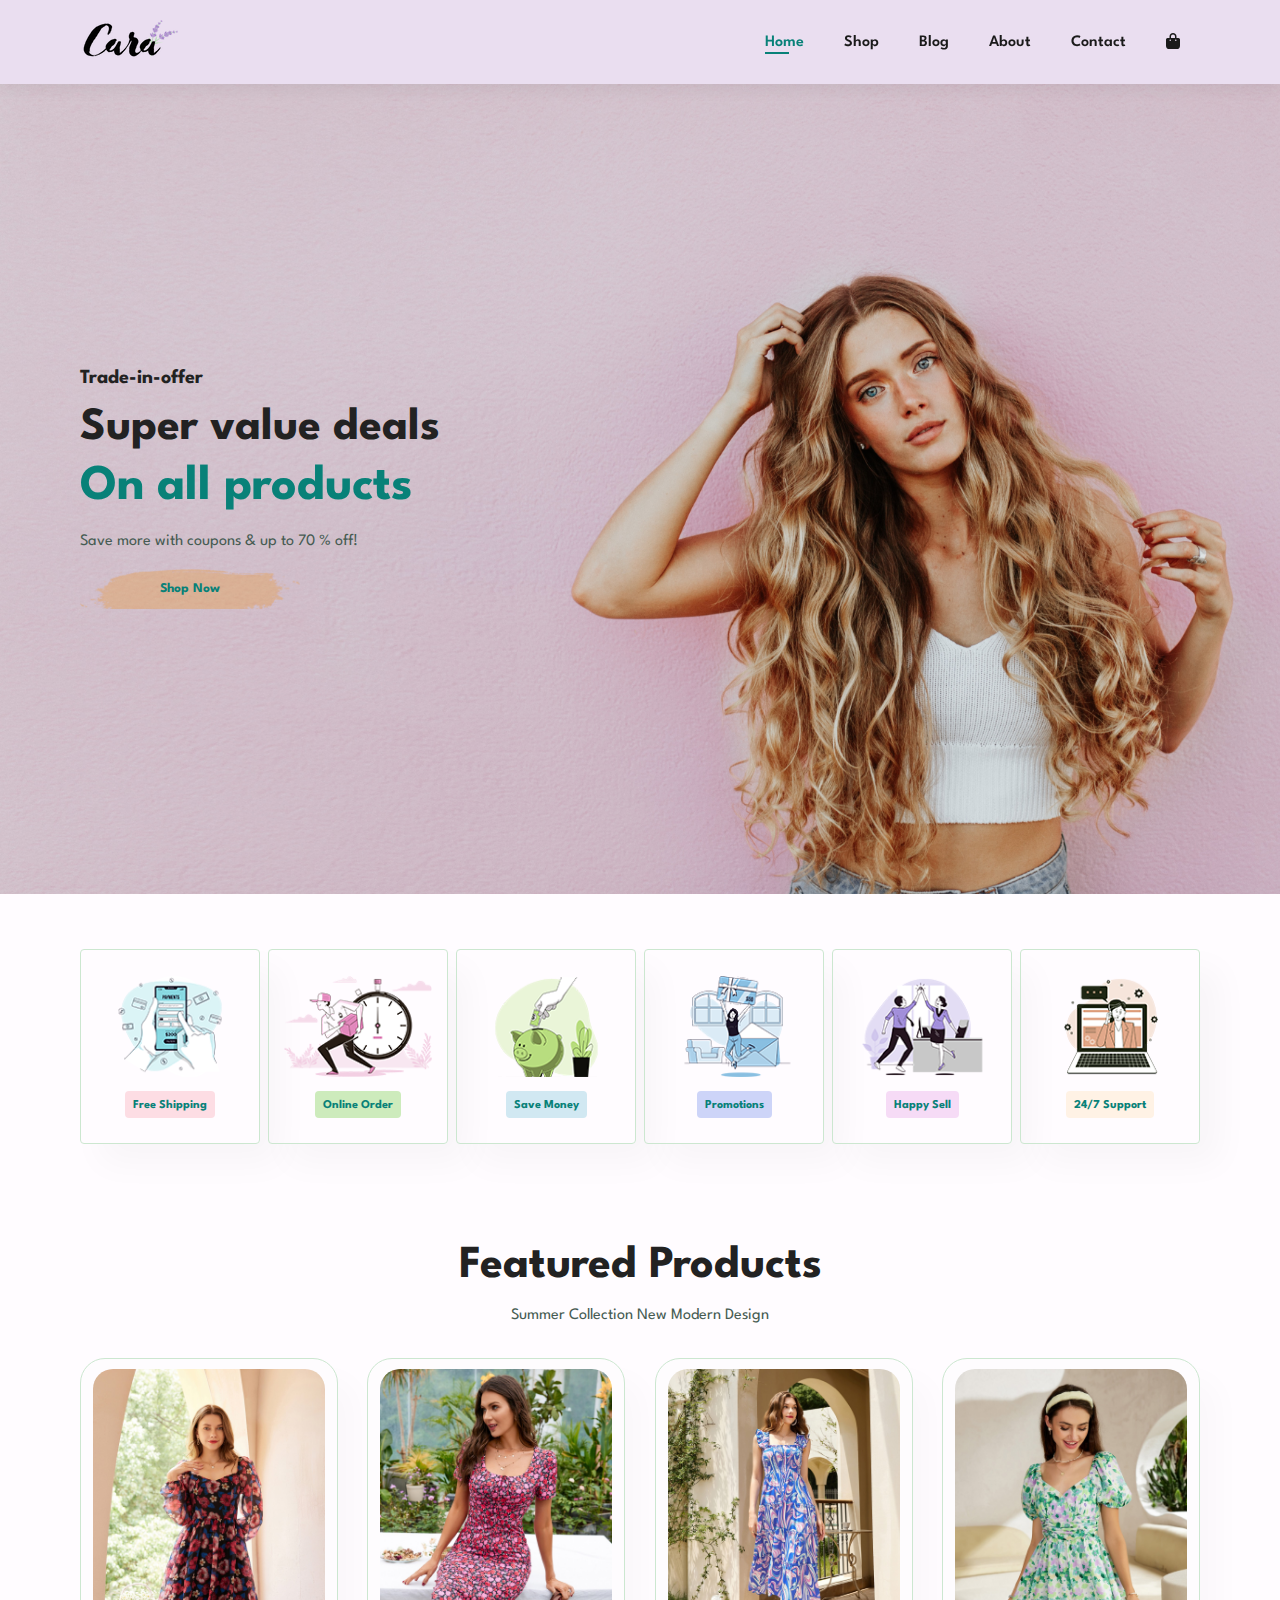
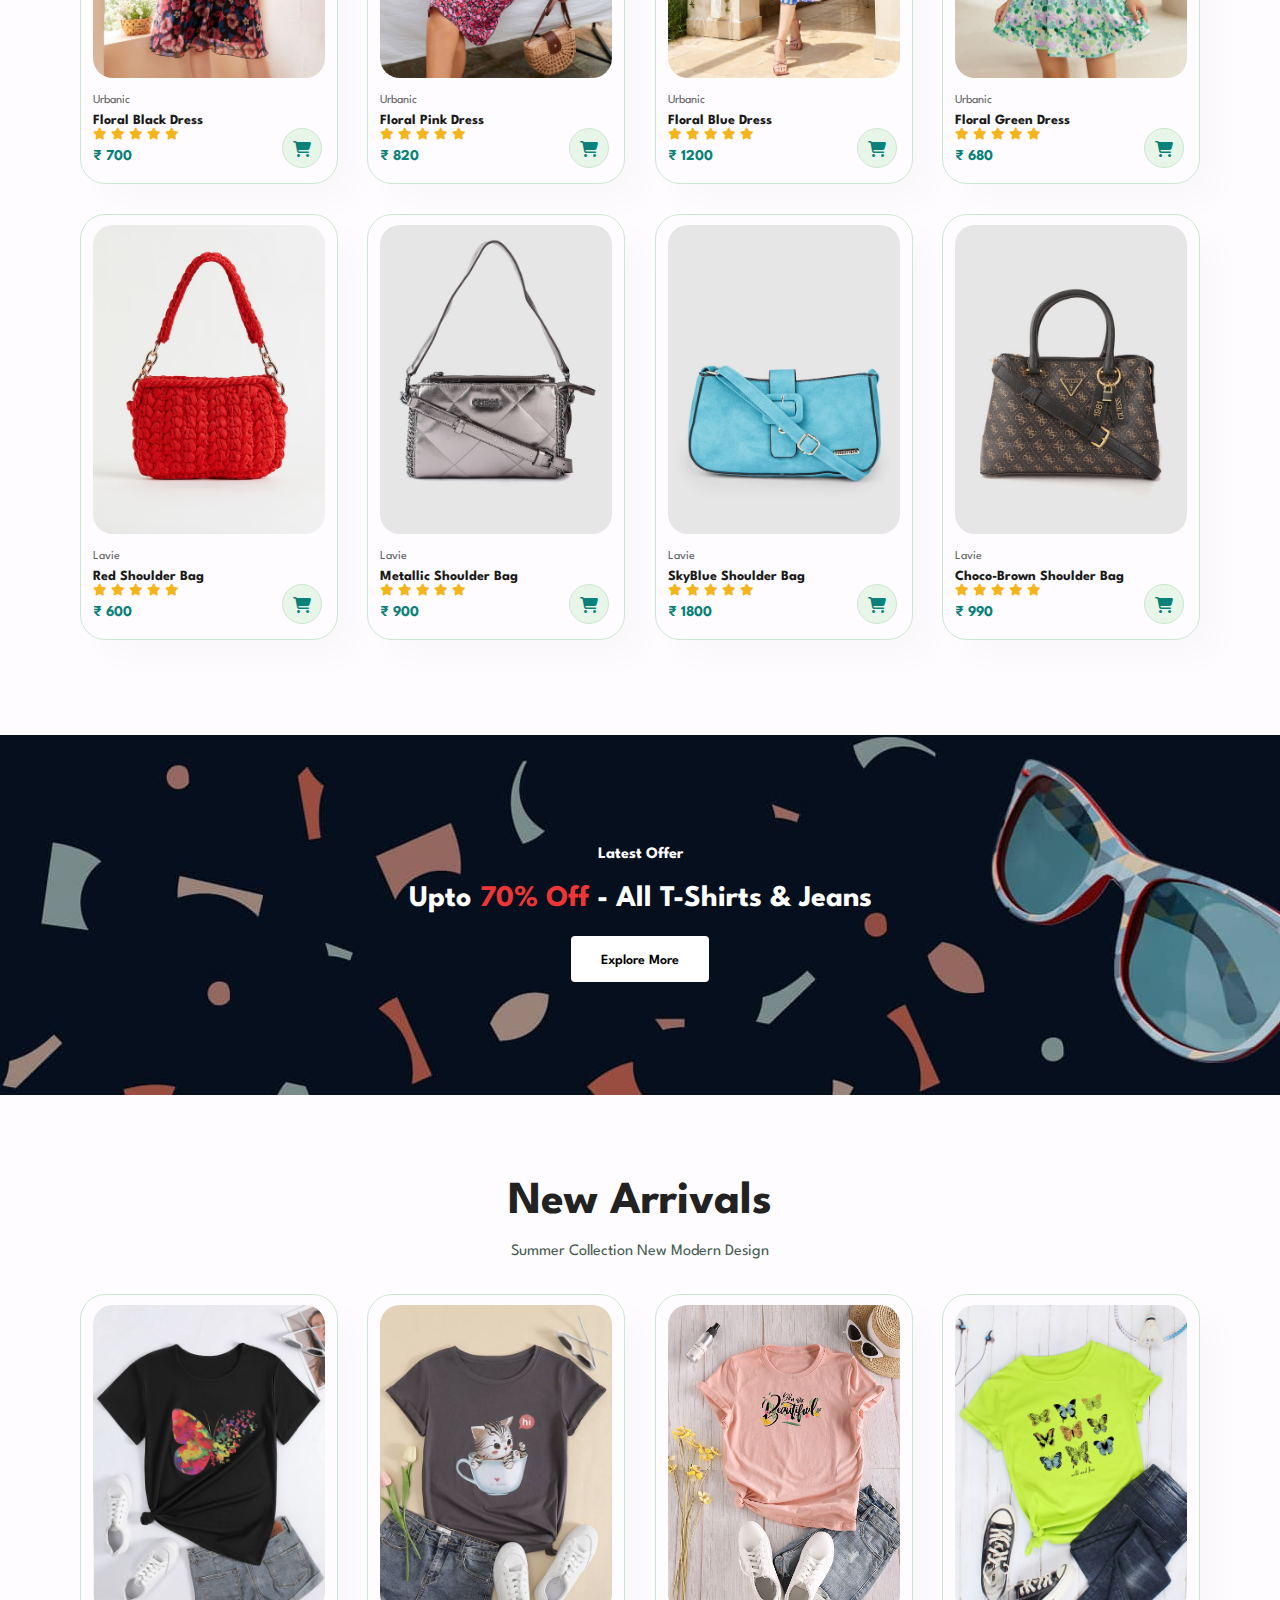
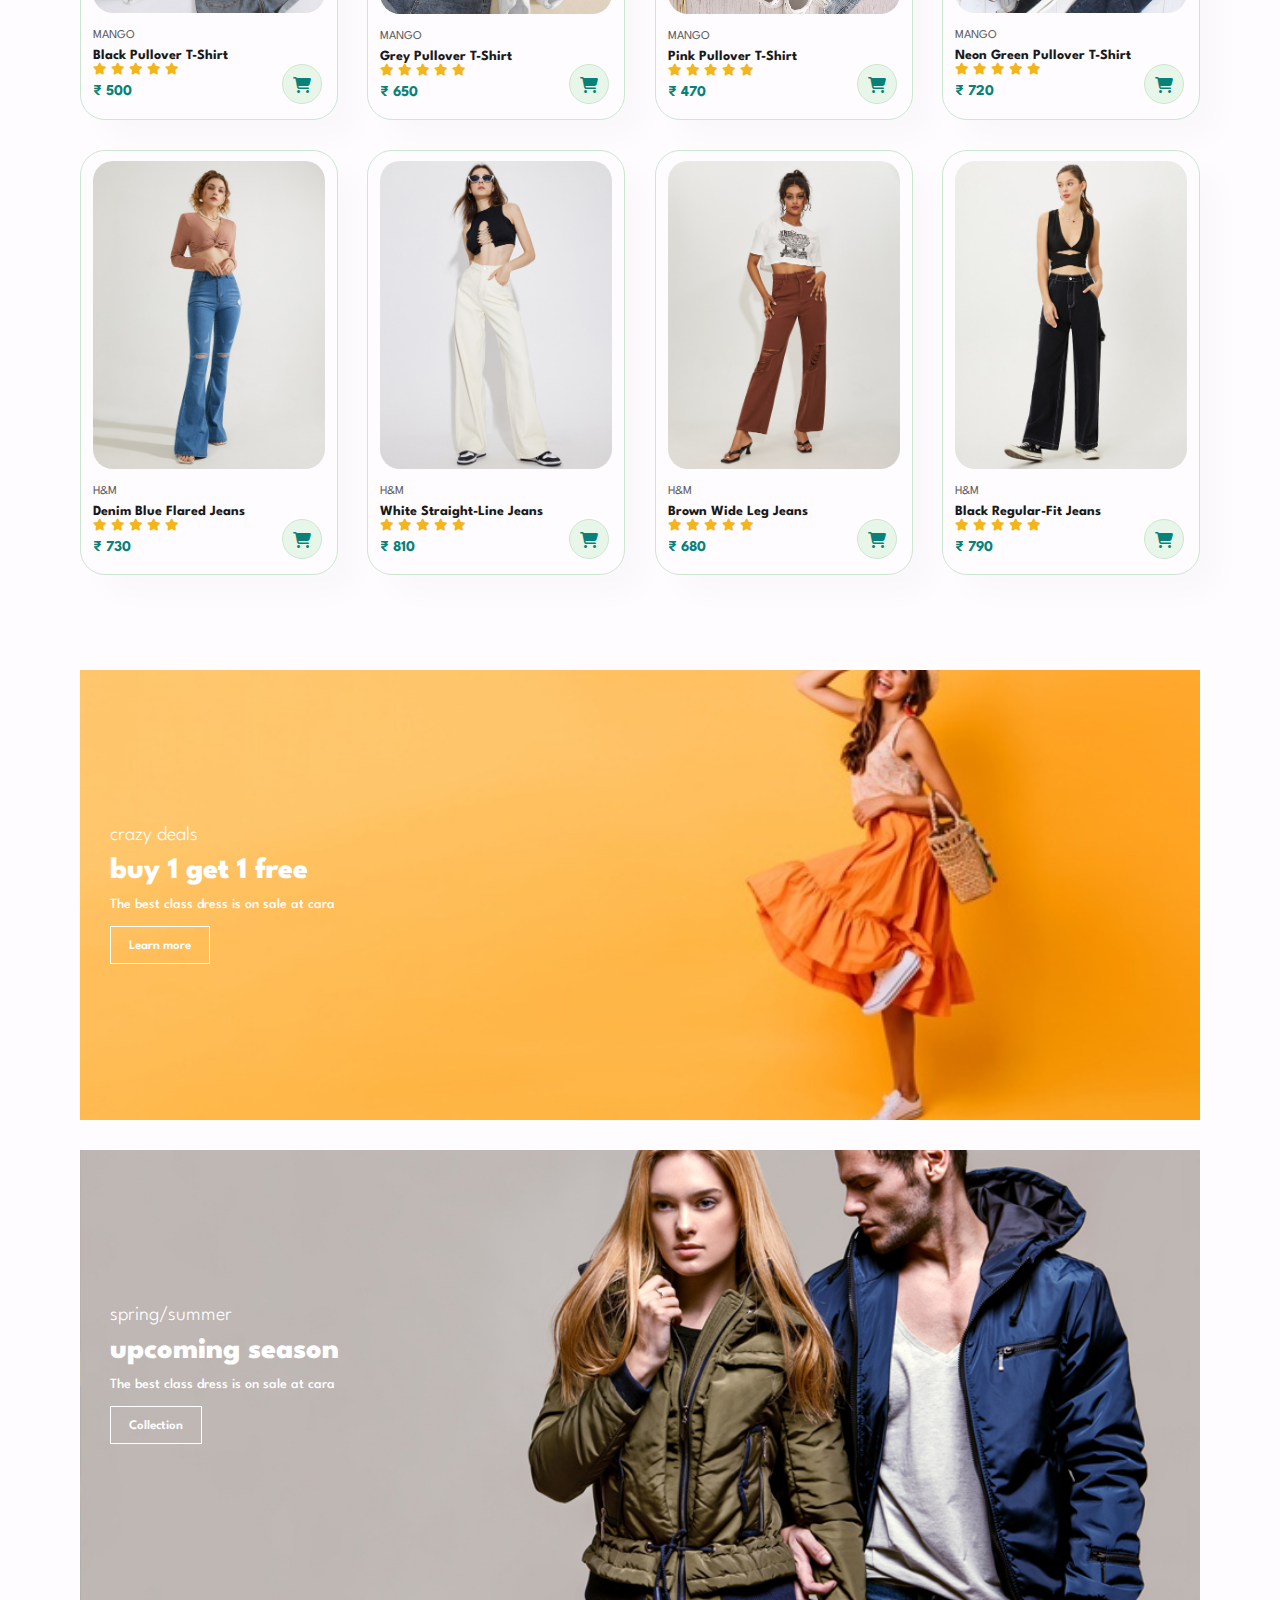
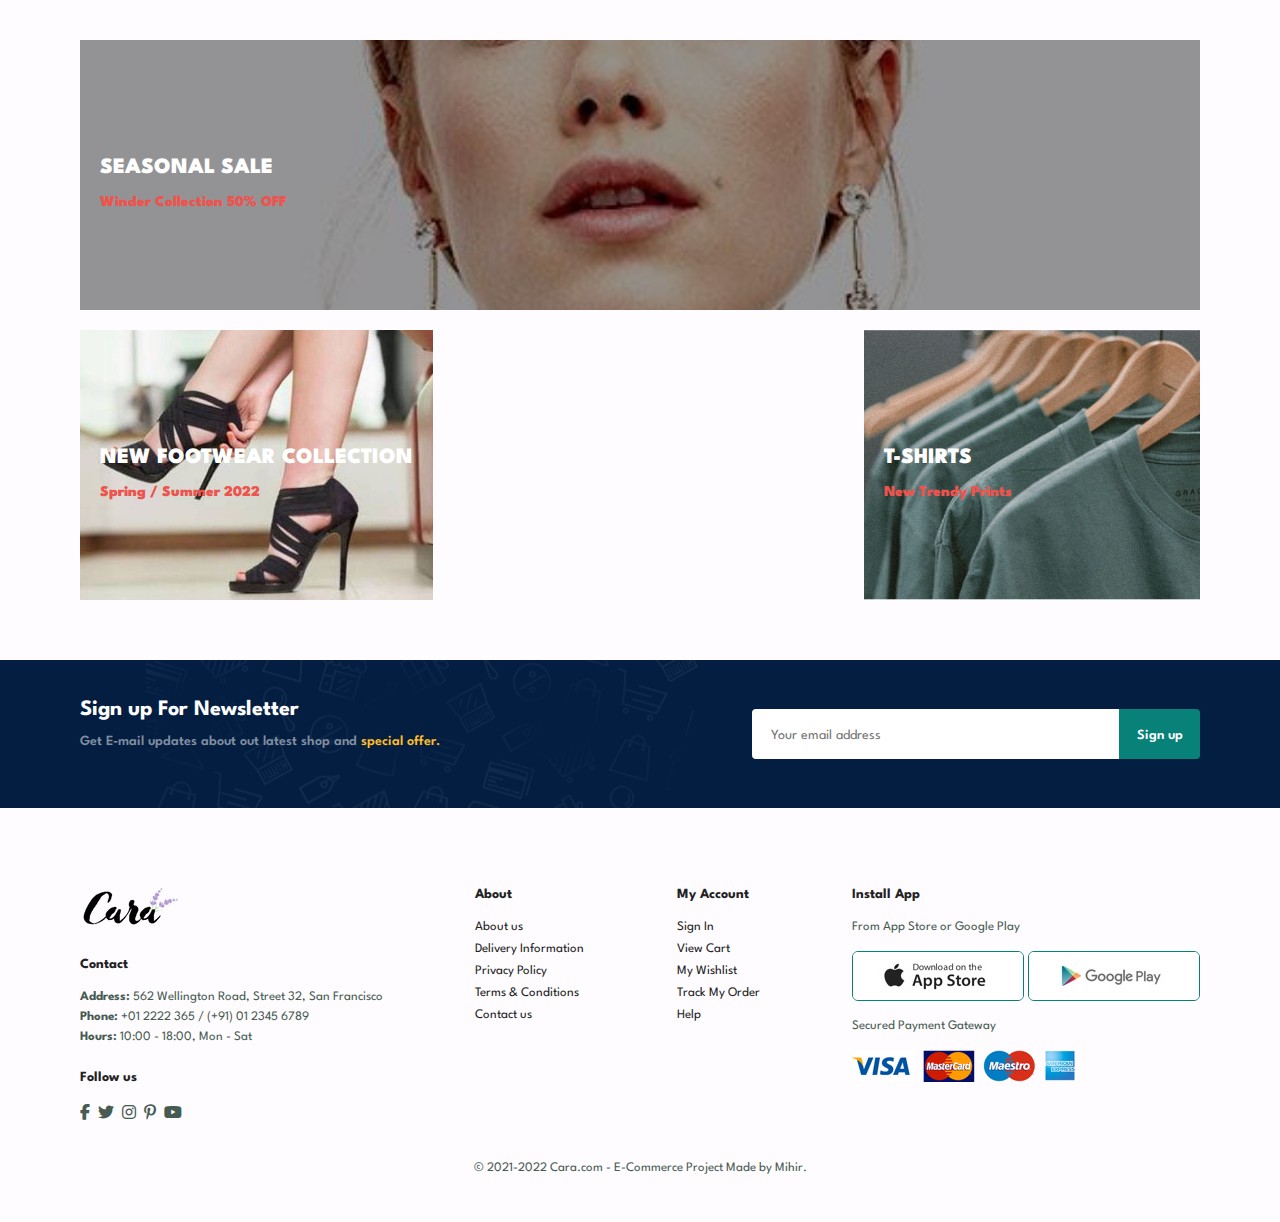
==== index.html @ 02706396 "initial commit" ====
<!DOCTYPE html>
<html lang="en">
  <head>
    <meta charset="UTF-8" />
    <meta http-equiv="X-UA-Compatible" content="IE=edge" />
    <meta name="viewport" content="width=device-width, initial-scale=1.0" />
    <link rel="stylesheet" href="style.css" />
    <link
      rel="stylesheet"
      href="https://cdnjs.cloudflare.com/ajax/libs/font-awesome/6.1.1/css/all.min.css"
    />
    <script src="script.js" defer></script>
    <title>Shopping Website</title>
  </head>
  <body>
    <!-- NAVBAR -->
    <section id="header">
      <a href="#"><img src="img/logo.png" alt="" /></a>

      <div>
        <ul id="navbar">
          <li><a class="active" href="index.html">Home</a></li>
          <li><a href="shop.html">Shop</a></li>
          <li><a href="blog.html">Blog</a></li>
          <li><a href="about.html">About</a></li>
          <li><a href="contact.html">Contact</a></li>
          <li id="lg-bag">
            <a href="cart.html"><i class="fa-solid fa-shopping-bag"></i></a>
          </li>
          <a href="#" id="close"><i class="fa fa-times"></i></a>
        </ul>
      </div>
      <div id="mobile">
        <a href="cart.html"><i class="fa-solid fa-shopping-bag"></i></a>
        <i id="bar" class="fas fa-outdent"></i>
      </div>
    </section>

    <!-- Hero -->
    <section id="hero">
      <h4>Trade-in-offer</h4>
      <h2>Super value deals</h2>
      <h1>On all products</h1>
      <p>Save more with coupons & up to 70 % off!</p>
      <button>Shop Now</button>
    </section>

    <!-- Feature -->
    <section id="feature" class="section-p1">
      <div class="fe-box">
        <img src="img/features/f1.png" alt="" />
        <h6>Free Shipping</h6>
      </div>
      <div class="fe-box">
        <img src="img/features/f2.png" alt="" />
        <h6>Online Order</h6>
      </div>
      <div class="fe-box">
        <img src="img/features/f3.png" alt="" />
        <h6>Save Money</h6>
      </div>
      <div class="fe-box">
        <img src="img/features/f4.png" alt="" />
        <h6>Promotions</h6>
      </div>
      <div class="fe-box">
        <img src="img/features/f5.png" alt="" />
        <h6>Happy Sell</h6>
      </div>
      <div class="fe-box">
        <img src="img/features/f6.png" alt="" />
        <h6>24/7 Support</h6>
      </div>
    </section>

    <!-- Featured products -->

    <section id="product1" class="section-p1">
      <h2>Featured Products</h2>
      <p>Summer Collection New Modern Design</p>
      <div class="pro-container">
        <div class="pro">
          <img src="img/urbanic_img/tshirt/floral/floral_dress_1.jpg" alt="" />
          <div class="des">
            <span>Urbanic</span>
            <h5>Floral Black Dress</h5>
            <div class="star">
              <i class="fas fa-star"></i>
              <i class="fas fa-star"></i>
              <i class="fas fa-star"></i>
              <i class="fas fa-star"></i>
              <i class="fas fa-star"></i>
            </div>
            <h4>₹ 700</h4>
          </div>
          <a href="#"><i class="fa fa-shopping-cart cart"></i></a>
        </div>
        <div class="pro">
          <img src="img/urbanic_img/tshirt/floral/floral_dress_2.jpg" alt="" />
          <div class="des">
            <span>Urbanic</span>
            <h5>Floral Pink Dress</h5>
            <div class="star">
              <i class="fas fa-star"></i>
              <i class="fas fa-star"></i>
              <i class="fas fa-star"></i>
              <i class="fas fa-star"></i>
              <i class="fas fa-star"></i>
            </div>
            <h4>₹ 820</h4>
          </div>
          <a href="#"><i class="fa fa-shopping-cart cart"></i></a>
        </div>
        <div class="pro">
          <img src="img/urbanic_img/tshirt/floral/floral_dress_3.jpg" alt="" />
          <div class="des">
            <span>Urbanic</span>
            <h5>Floral Blue Dress</h5>
            <div class="star">
              <i class="fas fa-star"></i>
              <i class="fas fa-star"></i>
              <i class="fas fa-star"></i>
              <i class="fas fa-star"></i>
              <i class="fas fa-star"></i>
            </div>
            <h4>₹ 1200</h4>
          </div>
          <a href="#"><i class="fa fa-shopping-cart cart"></i></a>
        </div>
        <div class="pro">
          <img src="img/urbanic_img/tshirt/floral/floral_dress_4.jpg" alt="" />
          <div class="des">
            <span>Urbanic</span>
            <h5>Floral Green Dress</h5>
            <div class="star">
              <i class="fas fa-star"></i>
              <i class="fas fa-star"></i>
              <i class="fas fa-star"></i>
              <i class="fas fa-star"></i>
              <i class="fas fa-star"></i>
            </div>
            <h4>₹ 680</h4>
          </div>
          <a href="#"><i class="fa fa-shopping-cart cart"></i></a>
        </div>
        <div class="pro">
          <img src="img/urbanic_img/handbags/bag_6.jpg" alt="" />
          <div class="des">
            <span>Lavie</span>
            <h5>Red Shoulder Bag</h5>
            <div class="star">
              <i class="fas fa-star"></i>
              <i class="fas fa-star"></i>
              <i class="fas fa-star"></i>
              <i class="fas fa-star"></i>
              <i class="fas fa-star"></i>
            </div>
            <h4>₹ 600</h4>
          </div>
          <a href="#"><i class="fa fa-shopping-cart cart"></i></a>
        </div>
        <div class="pro">
          <img src="img/urbanic_img/handbags/bag_5.jpg" alt="" />
          <div class="des">
            <span>Lavie</span>
            <h5>Metallic Shoulder Bag</h5>
            <div class="star">
              <i class="fas fa-star"></i>
              <i class="fas fa-star"></i>
              <i class="fas fa-star"></i>
              <i class="fas fa-star"></i>
              <i class="fas fa-star"></i>
            </div>
            <h4>₹ 900</h4>
          </div>
          <a href="#"><i class="fa fa-shopping-cart cart"></i></a>
        </div>
        <div class="pro">
          <img src="img/urbanic_img/handbags/bag_4.jpg" alt="" />
          <div class="des">
            <span>Lavie</span>
            <h5>SkyBlue Shoulder Bag</h5>
            <div class="star">
              <i class="fas fa-star"></i>
              <i class="fas fa-star"></i>
              <i class="fas fa-star"></i>
              <i class="fas fa-star"></i>
              <i class="fas fa-star"></i>
            </div>
            <h4>₹ 1800</h4>
          </div>
          <a href="#"><i class="fa fa-shopping-cart cart"></i></a>
        </div>
        <div class="pro">
          <img src="img/urbanic_img/handbags/bag_3.jpg" alt="" />
          <div class="des">
            <span>Lavie</span>
            <h5>Choco-Brown Shoulder Bag</h5>
            <div class="star">
              <i class="fas fa-star"></i>
              <i class="fas fa-star"></i>
              <i class="fas fa-star"></i>
              <i class="fas fa-star"></i>
              <i class="fas fa-star"></i>
            </div>
            <h4>₹ 990</h4>
          </div>
          <a href="#"><i class="fa fa-shopping-cart cart"></i></a>
        </div>
      </div>
    </section>

    <!-- Repair Banner -->

    <section id="banner" class="section-m1">
      <h4>Latest Offer</h4>
      <h2>Upto <span>70% Off</span> - All T-Shirts & Jeans</h2>
      <button class="normal">Explore More</button>
    </section>

    <!-- New Arrivals -->
    <section id="product1" class="section-p1">
      <h2>New Arrivals</h2>
      <p>Summer Collection New Modern Design</p>
      <div class="pro-container">
        <div class="pro">
          <img src="img/urbanic_img/tshirt/no_model_1.jpg" alt="" />
          <div class="des">
            <span>MANGO</span>
            <h5>Black Pullover T-Shirt</h5>
            <div class="star">
              <i class="fas fa-star"></i>
              <i class="fas fa-star"></i>
              <i class="fas fa-star"></i>
              <i class="fas fa-star"></i>
              <i class="fas fa-star"></i>
            </div>
            <h4>₹ 500</h4>
          </div>
          <a href="#"><i class="fa fa-shopping-cart cart"></i></a>
        </div>
        <div class="pro">
          <img src="img/urbanic_img/tshirt/no_model_2.jpg" alt="" />
          <div class="des">
            <span>MANGO</span>
            <h5>Grey Pullover T-Shirt</h5>
            <div class="star">
              <i class="fas fa-star"></i>
              <i class="fas fa-star"></i>
              <i class="fas fa-star"></i>
              <i class="fas fa-star"></i>
              <i class="fas fa-star"></i>
            </div>
            <h4>₹ 650</h4>
          </div>
          <a href="#"><i class="fa fa-shopping-cart cart"></i></a>
        </div>
        <div class="pro">
          <img src="img/urbanic_img/tshirt/no_model_3.jpg" alt="" />
          <div class="des">
            <span>MANGO</span>
            <h5>Pink Pullover T-Shirt</h5>
            <div class="star">
              <i class="fas fa-star"></i>
              <i class="fas fa-star"></i>
              <i class="fas fa-star"></i>
              <i class="fas fa-star"></i>
              <i class="fas fa-star"></i>
            </div>
            <h4>₹ 470</h4>
          </div>
          <a href="#"><i class="fa fa-shopping-cart cart"></i></a>
        </div>
        <div class="pro">
          <img src="img/urbanic_img/tshirt/no_model_4.jpg" alt="" />
          <div class="des">
            <span>MANGO</span>
            <h5>Neon Green Pullover T-Shirt</h5>
            <div class="star">
              <i class="fas fa-star"></i>
              <i class="fas fa-star"></i>
              <i class="fas fa-star"></i>
              <i class="fas fa-star"></i>
              <i class="fas fa-star"></i>
            </div>
            <h4>₹ 720</h4>
          </div>
          <a href="#"><i class="fa fa-shopping-cart cart"></i></a>
        </div>
        <div class="pro">
          <img src="img/urbanic_img/jeans/jeans_blue_2.jpg" alt="" />
          <div class="des">
            <span>H&M</span>
            <h5>Denim Blue Flared Jeans</h5>
            <div class="star">
              <i class="fas fa-star"></i>
              <i class="fas fa-star"></i>
              <i class="fas fa-star"></i>
              <i class="fas fa-star"></i>
              <i class="fas fa-star"></i>
            </div>
            <h4>₹ 730</h4>
          </div>
          <a href="#"><i class="fa fa-shopping-cart cart"></i></a>
        </div>
        <div class="pro">
          <img src="img/urbanic_img/jeans/jeans_white_3.jpg" alt="" />
          <div class="des">
            <span>H&M</span>
            <h5>White Straight-Line Jeans</h5>
            <div class="star">
              <i class="fas fa-star"></i>
              <i class="fas fa-star"></i>
              <i class="fas fa-star"></i>
              <i class="fas fa-star"></i>
              <i class="fas fa-star"></i>
            </div>
            <h4>₹ 810</h4>
          </div>
          <a href="#"><i class="fa fa-shopping-cart cart"></i></a>
        </div>
        <div class="pro">
          <img src="img/urbanic_img/jeans/jeans_brown_4.jpg" alt="" />
          <div class="des">
            <span>H&M</span>
            <h5>Brown Wide Leg Jeans</h5>
            <div class="star">
              <i class="fas fa-star"></i>
              <i class="fas fa-star"></i>
              <i class="fas fa-star"></i>
              <i class="fas fa-star"></i>
              <i class="fas fa-star"></i>
            </div>
            <h4>₹ 680</h4>
          </div>
          <a href="#"><i class="fa fa-shopping-cart cart"></i></a>
        </div>
        <div class="pro">
          <img src="img/urbanic_img/jeans/jeans_black_5.jpg" alt="" />
          <div class="des">
            <span>H&M</span>
            <h5>Black Regular-Fit Jeans</h5>
            <div class="star">
              <i class="fas fa-star"></i>
              <i class="fas fa-star"></i>
              <i class="fas fa-star"></i>
              <i class="fas fa-star"></i>
              <i class="fas fa-star"></i>
            </div>
            <h4>₹ 790</h4>
          </div>
          <a href="#"><i class="fa fa-shopping-cart cart"></i></a>
        </div>
      </div>
    </section>

    <!-- SM banner -->

    <section id="sm-banner" class="section-p1">
      <div class="banner-box banner-box-1">
        <h4>crazy deals</h4>
        <h2>buy 1 get 1 free</h2>
        <span>The best class dress is on sale at cara</span>
        <button class="white">Learn more</button>
      </div>
      <div class="banner-box banner-box-2">
        <h4>spring/summer</h4>
        <h2>upcoming season</h2>
        <span>The best class dress is on sale at cara</span>
        <button class="white">Collection</button>
      </div>
    </section>

    <!-- banner3 -->
    <section id="banner-3">
      <div class="banner-box banner-box-1">
        <h2>SEASONAL SALE</h2>
        <h3>Winder Collection 50% OFF</h3>
      </div>
      <div class="banner-box banner-box-2">
        <h2>NEW FOOTWEAR COLLECTION</h2>
        <h3>Spring / Summer 2022</h3>
      </div>
      <div class="banner-box banner-box-3">
        <h2>T-SHIRTS</h2>
        <h3>New Trendy Prints</h3>
      </div>
    </section>

    <!-- Newsletter -->

    <section id="newsletter" class="section-p1 section-m1">
      <div class="newstext">
        <h4>Sign up For Newsletter</h4>
        <p>
          Get E-mail updates about out latest shop and
          <span>special offer.</span>
        </p>
      </div>
      <div class="form">
        <input type="text" placeholder="Your email address" />
        <button class="normal">Sign up</button>
      </div>
    </section>

    <!-- Footer -->
    <footer class="section-p1">
      <div class="col">
        <img class="logo" src="img/logo.png" alt="logo" />
        <h4>Contact</h4>
        <p><b>Address:</b> 562 Wellington Road, Street 32, San Francisco</p>
        <p><b>Phone:</b> +01 2222 365 / (+91) 01 2345 6789</p>
        <p><b>Hours:</b> 10:00 - 18:00, Mon - Sat</p>
        <div class="follow">
          <h4>Follow us</h4>
          <div class="icon">
            <i class="fab fa-facebook-f"></i>
            <i class="fab fa-twitter"></i>
            <i class="fab fa-instagram"></i>
            <i class="fab fa-pinterest-p"></i>
            <i class="fab fa-youtube"></i>
          </div>
        </div>
      </div>
      <div class="col">
        <h4>About</h4>
        <a href="#">About us</a>
        <a href="#">Delivery Information</a>
        <a href="#">Privacy Policy</a>
        <a href="#">Terms & Conditions</a>
        <a href="#">Contact us</a>
      </div>
      <div class="col">
        <h4>My Account</h4>
        <a href="#">Sign In</a>
        <a href="#">View Cart</a>
        <a href="#">My Wishlist</a>
        <a href="#">Track My Order</a>
        <a href="#">Help</a>
      </div>
      <div class="col install">
        <h4>Install App</h4>
        <p>From App Store or Google Play</p>
        <div class="row">
          <img src="img/pay/app.jpg" alt="" />
          <img src="img/pay/play.jpg" alt="" />
        </div>
        <p>Secured Payment Gateway</p>
        <img src="img/pay/pay.png" alt="" />
      </div>
      <div class="copyright">
        <p>© 2021-2022 Cara.com - E-Commerce Project Made by Mihir.
        </p>
      </div>
    </footer>
  </body>
</html>
---- style.css ----
@import url("https://fonts.googleapis.com/css2?family=Spartan:wght@100;200;300;400;500;600;700;800;900&display=swap");

* {
  margin: 0;
  padding: 0;
  box-sizing: border-box;
  font-family: "Spartan", sans-serif;
}

h1 {
  font-size: 50px;
  line-height: 64px;
  color: #222;
}
h2 {
  font-size: 46px;
  line-height: 54px;
  color: #222;
}

h4 {
  font-size: 20px;
  color: #222;
}

h6 {
  font-weight: 700;
  font-size: 12px;
}
p {
  font-size: 16px;
  color: #465b52;
  margin: 15px 0 20px 0;
}

.section-p1 {
  padding: 40px 80px;
}
.section-m1 {
  margin: 40px 0;
}
button.normal {
  font-size: 14px;
  font-weight: 600;
  padding: 18px 30px 15px 30px;
  color: #000;
  background: #fff;
  border-radius: 4px;
  outline: none;
  border: none;
  transition: 0.2s;
  cursor: pointer;
}
button.white {
  font-size: 13px;
  font-weight: 600;
  padding: 13px 18px 11px 18px;
  color: #fff;
  background: transparent;
  border-radius: 0;
  outline: none;

  transition: 0.2s;
  border: 1px solid white;
}
body {
  width: 100%;
  background-color: #fffcff;
}

/* Header Start */

#header {
  display: flex;
  justify-content: space-between;
  align-items: center;
  padding: 20px 80px;
  background: #eadef0;
  box-shadow: 0 5px 15px rgba(0, 0, 0, 0.06);

  position: sticky;
  top: 0;
  left: 0;

  z-index: 999;
}
#navbar {
  display: flex;
  align-items: center;
  justify-content: center;
  list-style: none;
}
#navbar li {
  padding: 0 20px;
  position: relative;
}
#navbar li a {
  font-size: 16px;
  text-decoration: none;
  font-weight: 600;
  color: #1a1a1a;
  transition: 0.3s ease;
}
#navbar li a:hover,
#navbar li a.active {
  color: #088178;
}
#navbar li a.active::after,
#navbar li a:hover::after {
  content: "";
  background: #088178;
  height: 2px;
  width: 30%;
  position: absolute;
  bottom: -4px;
  left: 20px;
}

#mobile {
  display: none;
}
#close {
  display: none;
}

/* Home Page */

#hero {
  background-image: url("img/hero1.JPEG");
  height: 90vh;
  width: 100%;
  background-size: cover;
  background-position: top 60% right 50%;
  padding: 0 80px;
  display: flex;
  flex-direction: column;
  justify-content: center;
  align-items: flex-start;
}
#hero h4 {
  padding-bottom: 14px;
}
#hero h1 {
  color: #088178;
}
#hero button {
  background-image: url("img/button.png");
  background-color: transparent;
  border: 0;
  color: #088178;
  background-size: cover;
  padding: 14px 80px;
  background-repeat: no-repeat;
  cursor: pointer;
  font-weight: 700;
  font-style: 15px;
}

#feature .fe-box {
  width: 180px;
  text-align: center;
  padding: 25px 15px;
  box-shadow: 20px 20px 34px rgb(0, 0, 0, 0.03);
  border: 1px solid #cce7d0;
  border-radius: 4px;
  margin: 15px 0;
}
#feature .fe-box:hover {
  box-shadow: 10px 10px 54px rgb(70, 63, 221, 0.1);
}
#feature .fe-box h6 {
  display: inline-block;
  padding: 9px 8px 6px 8px;
  line-height: 1;
  border-radius: 4px;
  background-color: #fddde4;
  color: #088178;
}

#feature .fe-box img {
  margin-bottom: 10px;
  width: 100%;
}

#feature {
  display: flex;
  align-items: center;
  justify-content: space-between;
  flex-wrap: wrap;
}

#feature .fe-box:nth-child(2) h6 {
  background-color: #cdebbc;
}
#feature .fe-box:nth-child(3) h6 {
  background-color: #d1e8f2;
}
#feature .fe-box:nth-child(4) h6 {
  background-color: #cdd4f8;
}
#feature .fe-box:nth-child(5) h6 {
  background-color: #f6dbf6;
}
#feature .fe-box:nth-child(6) h6 {
  background-color: #fff2e5;
}

#product1 {
  text-align: center;
}
#product1 .pro {
  width: 23%;
  border: 1px solid #cce7d0;
  min-width: 250px;
  padding: 10px 12px;
  border-radius: 25px;
  cursor: pointer;
  box-shadow: 20px 20px 30px rgba(0, 0, 0, 0.02);
  margin: 15px 0px;
  transition: 0.3s ease;
  position: relative;
  background: #fefcfe;
}
#product1 .pro-container {
  display: flex;
  justify-content: space-between;
  flex-wrap: wrap;
}

#product1 .pro img {
  width: 100%;
  border-radius: 20px;
}
#product1 .pro:hover {
  box-shadow: 20px 20px 30px rgba(0, 0, 0, 0.06);
}
#product1 .pro .des {
  text-align: start;
  padding: 10px 0;
}
#product1 .pro .des span {
  font-size: 12px;
  color: #606063;
}
#product1 .pro .des h5 {
  padding-top: 7px;
  color: #1a1a1a;
  font-size: 14px;
}

#product1 .pro .des i {
  font-size: 12px;
  color: rgb(243, 181, 25);
}

#product1 .pro .des h4 {
  padding-top: 7px;
  color: #088178;
  font-size: 15px;
  font-weight: 700;
}

#product1 .pro .cart {
  width: 40px;
  height: 40px;
  line-height: 40px;
  border-radius: 50px;
  background-color: #e8f6ea;
  color: #088178;
  border: 1px solid #cce7d0;
  position: absolute;
  bottom: 15px;
  right: 15px;
}

#banner {
  display: flex;
  flex-direction: column;
  align-items: center;
  justify-content: center;
  background-image: url(img/banner/b2.jpg);
  width: 100%;
  height: 40vh;
  background-size: cover;
  background-position: center;
}
#banner h4 {
  color: #fff;
  font-size: 16px;
}

#banner h2 {
  color: #fff;
  font-size: 30px;
  padding: 10px 0px;
}
#banner h2 span {
  color: #ef3636;
}
#banner button:hover {
  background: #088178;
  color: #fff;
}

#sm-banner {
  display: flex;
  flex-wrap: wrap;
  justify-content: space-between;
}

#sm-banner .banner-box {
  display: flex;
  flex-direction: column;
  align-items: flex-start;
  justify-content: center;
  background-image: url("img/banner/b17.jpg");
  min-width: 580px;
  height: 50vh;
  background-size: cover;
  background-position: center;
  padding: 30px;
}

#sm-banner h4 {
  color: #fff;
  font-size: 20px;
  font-weight: 300;
}
#sm-banner h2 {
  color: #fff;
  font-size: 30px;
  font-weight: 800;
}
#sm-banner span {
  color: #fff;
  font-size: 14px;
  font-weight: 500;
  padding-bottom: 15px;
}

#sm-banner .banner-box button:hover {
  background: #088178;
  border: 1px solid #088178;
}

#sm-banner .banner-box-2 {
  background-image: url("img/banner/b4.jpg");
}
#banner-3 {
  display: flex;
  flex-wrap: wrap;
  justify-content: space-between;
  padding: 0 80px;
}

#banner-3 .banner-box {
  display: flex;
  flex-direction: column;
  align-items: flex-start;
  justify-content: center;
  background-image: url("img/banner/b7.jpg");
  min-width: 30%;
  height: 30vh;
  background-size: cover;
  background-position: center;
  padding: 20px;
  margin-bottom: 20px;
}
#banner-3 .banner-box h2 {
  color: white;
  font-weight: 900;
  font-size: 22px;
}
#banner-3 .banner-box h3 {
  color: #ec544e;
  font-weight: 900;
  font-size: 15px;
}

#banner-3 .banner-box-2 {
  background-image: url("img/banner/b21.jpg");
}
#banner-3 .banner-box-3 {
  background-image: url("img/banner/b10.jpg");
}

#newsletter {
  display: flex;
  justify-content: space-between;
  align-items: center;
  flex-wrap: wrap;
  background-image: url("img/banner/b14.png");
  background-color: #041e42;
  background-repeat: no-repeat;
  background-position: 20% 30%;
}
#newsletter h4 {
  color: white;
  font-weight: 700;
  font-size: 22px;
}
#newsletter p {
  color: #818ea0;
  font-weight: 600;
  font-size: 14px;
}
#newsletter p span {
  color: #ffbd27;
}

#newsletter input {
  height: 3.125rem;
  padding: 0.25em 1.25em 0em 1.25em;
  font-size: 14px;
  width: 100%;
  border: 1px solid transparent;
  border-radius: 4px 0px 0px 4px;
  outline: none;
}
#newsletter button {
  background-color: #088178;
  color: white;
  cursor: pointer;
  white-space: nowrap;
  border-radius: 0px 4px 4px 0px;
  padding: 0.25em 1.25em 0em 1.25em;
}
#newsletter .form {
  display: flex;
  width: 40%;
}

footer {
  display: flex;
  flex-wrap: wrap;
  justify-content: space-between;
  gap: 20px;
}

footer .col {
  display: flex;
  flex-direction: column;
  align-items: flex-start;
  margin-bottom: 20px;
  /* border: 1px solid black; */
}

footer .logo {
  margin-bottom: 30px;
}
footer h4 {
  font-size: 14px;
  padding-bottom: 20px;
}
footer p {
  font-size: 13px;
  margin: 0 0 8px 0;
}
footer a {
  text-decoration: none;
  font-size: 13px;
  color: #222;
  margin-bottom: 10px;
}

footer .follow {
  margin-top: 20px;
}

footer .follow i {
  color: #465b52;
  padding-right: 4px;
  cursor: pointer;
}

footer .install .row img {
  border: 1px solid #088178;
  border-radius: 6px;
}
footer .install img {
  margin: 10px 0 15px 0;
}

footer .follow i:hover,
footer a:hover {
  color: #088178;
}
footer .copyright {
  width: 100%;
  text-align: center;
}

/* Shop Page */

#page-header {
  background-image: url("img/banner/b19.jpg");
  width: 100%;
  height: 40vh;
  background-size: cover;
  display: flex;
  justify-content: center;
  align-items: center;
  flex-direction: column;
  text-align: center;
  padding: 14px;
}
#page-header h2 {
  color: white;
}
#page-header p {
  color: white;
}

#pagination {
  text-align: center;
}

#pagination a {
  text-decoration: none;
  background: #088178;
  color: white;
  padding: 18px 20px 15px 20px;
  border-radius: 4px;
  font-weight: 600;
}
#pagination a i {
  font-size: 16px;
}

/* Single Product Page */
#prodetails {
  display: flex;
  margin-top: 20px;
}

#prodetails .single-pro-image {
  width: 40%;
  margin-right: 50px;
}

#prodetails .single-pro-image .small-img-group {
  display: flex;
  justify-content: space-between;
}

.small-img-col {
  flex-basis: 24%;
  cursor: pointer;
}

#prodetails .single-pro-details {
  width: 50%;
}

#prodetails .single-pro-details h4 {
  padding: 0px 0 15px 0;
}
#prodetails .single-pro-details h5 {
  padding: 40px 0 8px 0;
  font-size: 12px;
  color: #606063;
  font-weight: 500;
}

#prodetails .single-pro-details h2 {
  font-size: 26px;
}
#prodetails .single-pro-details select {
  display: block;
  padding: 7px 10px 5px 10px;
  margin-bottom: 10px;
  outline: none;
}

#prodetails .single-pro-details input {
  width: 50px;
  height: 47px;
  padding-left: 10px;
  font-style: 16px;
  margin-right: 10px;
  outline: none;
  margin-top: 5px;
}

#prodetails .single-pro-details button {
  background: #088178;
  color: white;
}

#prodetails .single-pro-details span {
  line-height: 25px;
}

/* About us page */

#page-header.about-header {
  background-image: url("img/about/banner.png");
}

#about-head img {
  width: 50%;
  height: auto;
}
#about-head {
  display: flex;
  align-items: center;
}
#about-head div {
  padding-left: 40px;
}

#about-head div marquee {
  padding: 5px 0px;
  font-weight: 500;
}

#about-app {
  text-align: center;
}
#about-app .video {
  margin-top: 30px;
}

#about-app .video video {
  width: 70%;
  height: 100%;
  border-radius: 20px;
}

/* contact page */

#contact-details {
  display: flex;
  align-content: center;
  justify-content: space-between;
}

#contact-details .details {
  width: 40%;
}
#contact-details .details span,
#form-details form span {
  font-size: 12px;
}
#contact-details .details h2,
#form-details form h2 {
  font-size: 26px;
  line-height: 35px;
  padding: 20px 0;
}
#contact-details .details h3 {
  font-size: 16px;

  padding-bottom: 15px;
}

#contact-details .details li {
  list-style: none;
  display: flex;

  align-items: center;
  padding: 10px 0;
}

#contact-details .details li i {
  font-size: 14px;
  padding-right: 22px;
}

#contact-details .details li p {
  margin: 0;
  font-size: 14px;
}
#contact-details .map {
  width: 55%;
  height: 400px;
}
#contact-details .map iframe {
  width: 100%;
  height: 100%;
}
#form-details {
  display: flex;
  justify-content: space-between;
  margin: 30px;
  padding: 80px;
  border: 1px solid #e1e1e1;
  border-radius: 5px;
  align-items: center;
}

#form-details form {
  width: 65%;
  display: flex;
  flex-direction: column;
  align-items: flex-start;
}
#form-details form input,
#form-details form textarea {
  width: 100%;
  padding: 12px 15px;
  outline: none;
  margin-bottom: 20px;
  border: 1px solid #e1e1e1;
}

#form-details form button {
  color: white;
  background-color: #088178;
}

#form-details .people div {
  padding-bottom: 25px;
  display: flex;
  align-items: flex-start;
}
#form-details .people div img {
  width: 65px;
  height: 65px;
  object-fit: cover;
  margin-right: 15px;
}
#form-details .people div p {
  margin: 0;
  font-size: 13px;
  line-height: 25px;
}
#form-details .people div p span {
  display: block;
  font-size: 16px;
  font-weight: 600;
  color: #000;
}
#form-details form textarea {
  max-width: 100%;
  min-width: 100%;
}

/* cart page */

#cart {
  overflow-x: auto;
}

#cart table {
  width: 100%;
  border-collapse: collapse;
  table-layout: fixed;
  white-space: nowrap;
}
#cart table img {
  width: 70px;
}
#cart table td:nth-child(1) {
  width: 100px;
  text-align: center;
}

#cart table td:nth-child(2) {
  width: 150px;
  text-align: center;
}
#cart table td:nth-child(3) {
  width: 250px;
  text-align: center;
}
#cart table td:nth-child(4),
#cart table td:nth-child(5),
#cart table td:nth-child(6) {
  width: 150px;
  text-align: center;
}

#cart table td:nth-child(5) input {
  width: 70px;
  padding: 13px 5px 10px 15px;
  outline: none;
}
#cart table thead {
  border: 1px solid #e2e9e1;
  border-left: none;
  border-right: none;
}
#cart table thead td {
  font-weight: 700;
  text-transform: uppercase;
  font-size: 13px;
  padding: 18px 0;
}
#cart table tbody tr td {
  padding-top: 15px;
}
#cart table tbody td {
  padding-top: 15px;
  font-size: 13px;
}

#cart-add {
  display: flex;
  justify-content: space-between;
  flex-wrap: wrap;
}
#coupon {
  display: flex;
  flex-wrap: wrap;
  width: 50%;
  margin-bottom: 30px;
  flex-direction: column;
}
#coupon h3 {
  padding-bottom: 15px;
}

#coupon input {
  padding: 13px 20px 10px 20px;
  outline: none;
  width: 60%;
  margin-right: 10px;
  border: 1px solid #e2e9e1;
}
#coupon button {
  background-color: #088178;
  color: white;
  padding: 13px 20px 10px 20px;
}

#subtotal {
  width: 50%;
  margin-bottom: 30px;
  border: 1px solid #e2e9e1;
  padding: 30px;
}
#subtotal table {
  border-collapse: collapse;
  width: 100%;
  margin-bottom: 20px;
}
#subtotal table td {
  width: 50%;
  border: 1px solid #e2e9e1;
  padding: 13px 10px 10px 10px;
  font-size: 13px;
}
#subtotal h3 {
  padding-bottom: 15px;
}

#subtotal button {
  background-color: #088178;
  color: white;
  padding: 13px 20px 10px 20px;
}
/* Start media query */

@media (max-width: 800px) {
  .section-p1 {
    padding: 40px 40px;
  }
  #navbar {
    display: flex;
    flex-direction: column;
    align-items: start;
    justify-content: start;
    position: fixed;
    top: 0;
    right: -300px;
    height: 100%;
    width: 300px;
    background-color: #e4e6f3;
    box-shadow: 0 40px 60px rgba(0, 0, 0, 0.1);
    padding: 80px 0 0 10px;
    transition: 0.3s;
  }
  #navbar.active {
    right: 0px;
  }

  #navbar li {
    margin-bottom: 25px;
  }
  #mobile {
    display: flex;
    /* border: 1px solid black; */
    align-items: center;
  }
  #mobile i {
    font-size: 24px;
    color: #1a1a1a;
    padding-left: 20px;
  }

  #close {
    display: inline;
    position: absolute;
    top: 30px;
    left: 30px;
    color: #222;
    font-size: 24px;
    cursor: pointer;
  }
  #lg-bag {
    display: none;
  }
  #hero {
    height: 70vh;
    background-position: top 30% right 30%;

    padding: 0 80px;
  }

  #feature {
    display: flex;
    align-items: center;
    justify-content: center;
    flex-wrap: wrap;
  }

  #feature .fe-box {
    margin: 15px;
  }
  #product1 .pro-container {
    display: flex;
    justify-content: center;
    flex-wrap: wrap;
  }
  #product1 .pro {
    margin: 15px;
  }
  #banner {
    height: 20vh;
  }
  #sm-banner .banner-box {
    min-width: 100%;
    height: 30vh;
  }
  #banner-3 {
    display: flex;
    flex-wrap: wrap;
    justify-content: space-between;
    padding: 0 40px;
  }
  #banner-3 .banner-box {
    width: 28%;
  }
  #newsletter .form {
    display: flex;
    width: 70%;
  }

  /* contact page */

  #form-details {
    padding: 40px;
  }
  #form-details form {
    width: 50%;
  }

  /* car page */
  #mobile i:nth-child(1) {
    color: #088178;
  }
}

/* small screen breakpoint */

@media (max-width: 650px) {
  .section-p1 {
    padding: 20px;
  }
  #header {
    padding: 10px 30px;
  }
  #hero {
    padding: 0 20px;
    background-position: 55%;
  }
  h2 {
    font-size: 32px;
    line-height: 54px;
    color: #222;
  }
  h1 {
    font-size: 38px;
    line-height: 64px;
    color: #222;
  }
  #feature .fe-box {
    width: 155px;

    margin: 0px 0px 15px 0px;
  }
  #feature {
    align-items: space-between;
    justify-content: space-between;
  }
  #product1 .pro {
    width: 100%;
  }
  #banner {
    height: 40vh;
  }
  #banner h2 {
    color: #fff;
    font-size: 25px;
    justify-self: center;
    width: 80vw;
    margin-left: auto;
    margin-right: auto;
  }
  #sm-banner .banner-box {
    height: 40vh;
  }
  #sm-banner .banner-box-2 {
    margin-top: 20px;
  }
  #banner-3 {
    display: flex;
    flex-wrap: wrap;
    justify-content: space-between;
    padding: 0 20px;
  }
  #banner-3 .banner-box {
    width: 100%;
  }

  #newsletter .form {
    display: flex;
    width: 100%;
  }
  #newsletter {
    padding: 40px 20px;
  }

  /* single product */

  #prodetails {
    display: flex;
    flex-direction: column;
  }
  #prodetails .single-pro-image {
    width: 100%;
    margin-right: 0px;
  }

  #prodetails .single-pro-details {
    width: 100%;
  }
  h6 {
    font-size: 13px;
    margin-top: 18px;
  }
  #prodetails .single-pro-details h4 {
    padding: 25px 0 15px 0;
  }
  /* about page */

  #about-head {
    flex-direction: column;
  }
  #about-head img {
    width: 100%;
    height: auto;
    margin-bottom: 20px;
  }
  #about-head div {
    padding-left: 0px;
  }

  #about-app .video video {
    width: 100%;
    height: auto;
  }
  #about-app .video {
    margin-top: 15px;
  }

  #contact-details {
    flex-direction: column;
    align-items: center;
  }
  #contact-details .details {
    width: 100%;
  }
  #contact-details .map {
    width: 100%;
    height: 300px;
    margin-top: 28px;
  }
  #form-details form {
    width: 100%;
  }
  #form-details {
    flex-direction: column;
    padding: 20px;
    margin: 17px;
  }
  #peoples {
    margin-top: 49px;
  }

  /* cart page */
  #cart-add {
    flex-direction: column;
  }
  #subtotal {
    width: 100%;

    padding: 20px;
  }
  #coupon {
    width: 100%;
    margin-bottom: 30px;
  }
}

@media (min-width: 800px) and (max-width: 1350px) {
  #sm-banner .banner-box {
    width: 100%;
  }
  #sm-banner .banner-box-2 {
    margin-top: 30px;
  }
  #banner-3 .banner-box-1 {
    width: 100%;
  }

  #form-details form {
    width: 50%;
  }
}
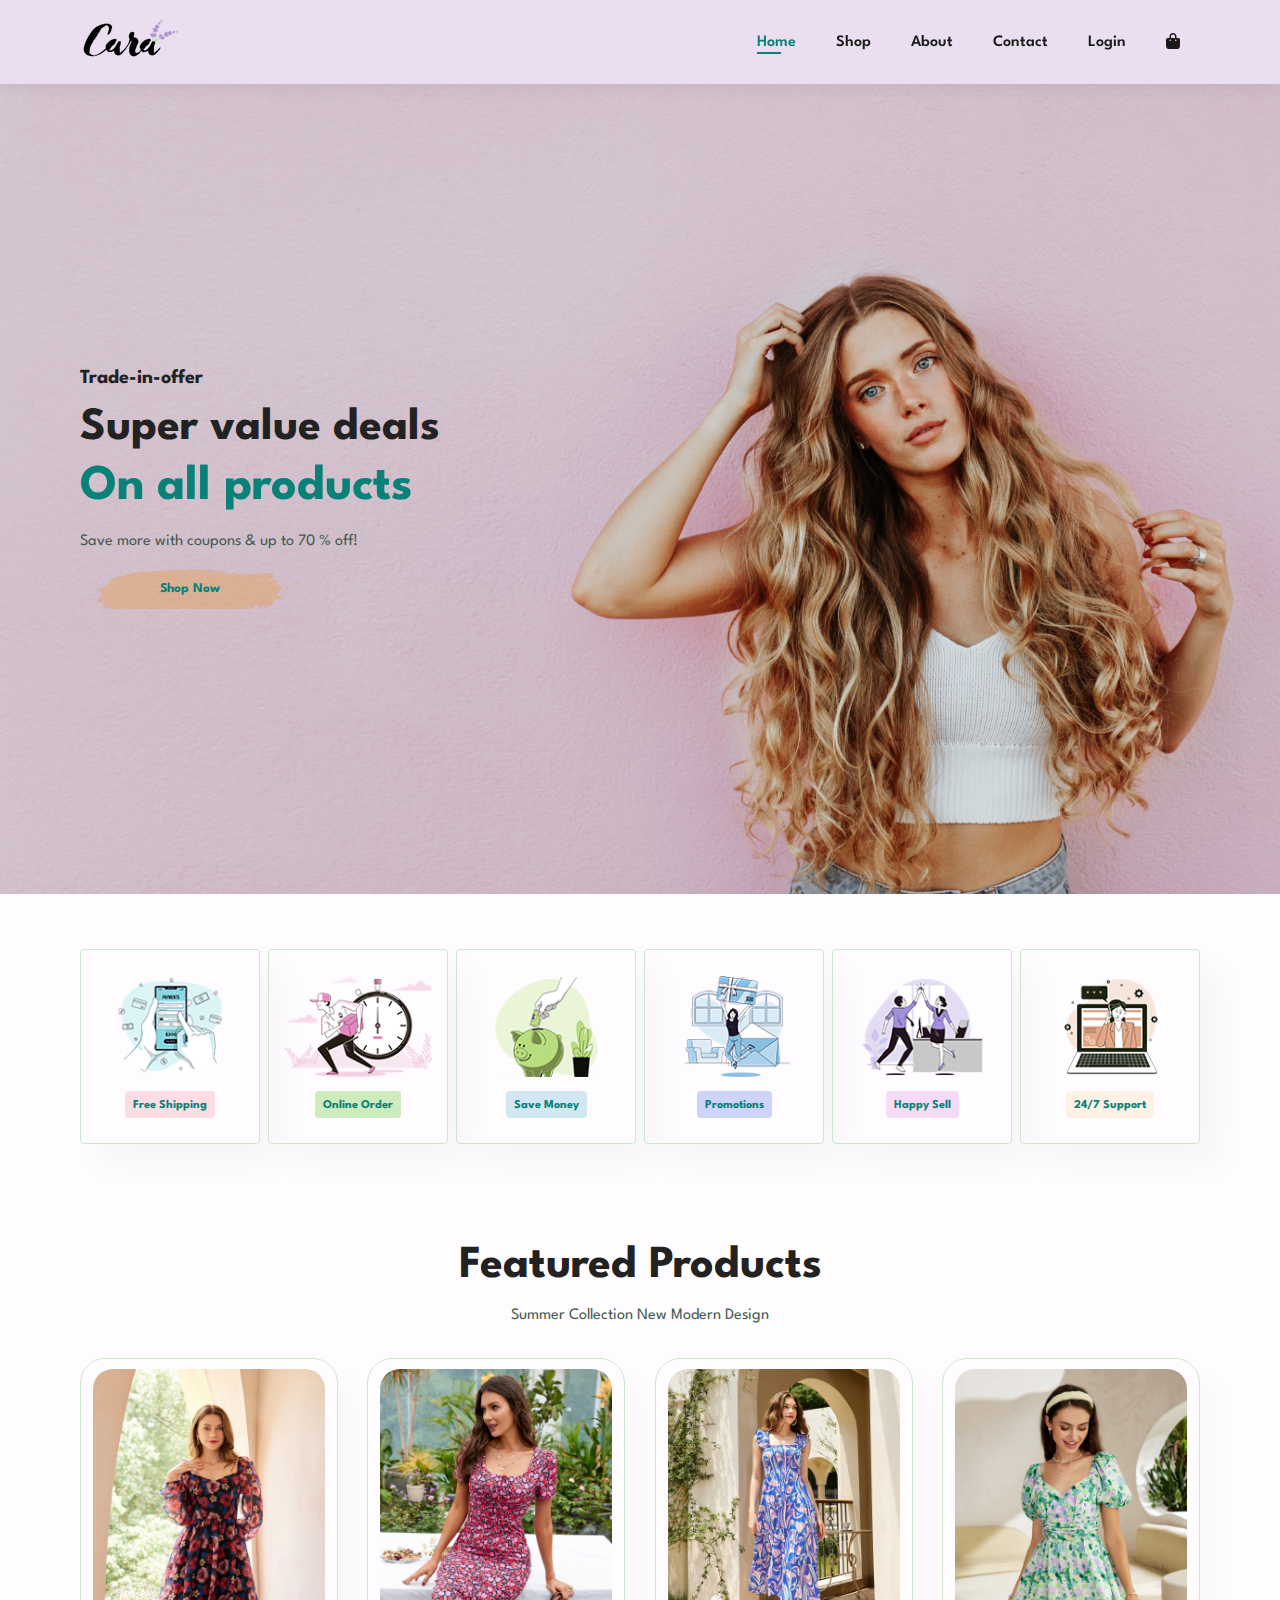
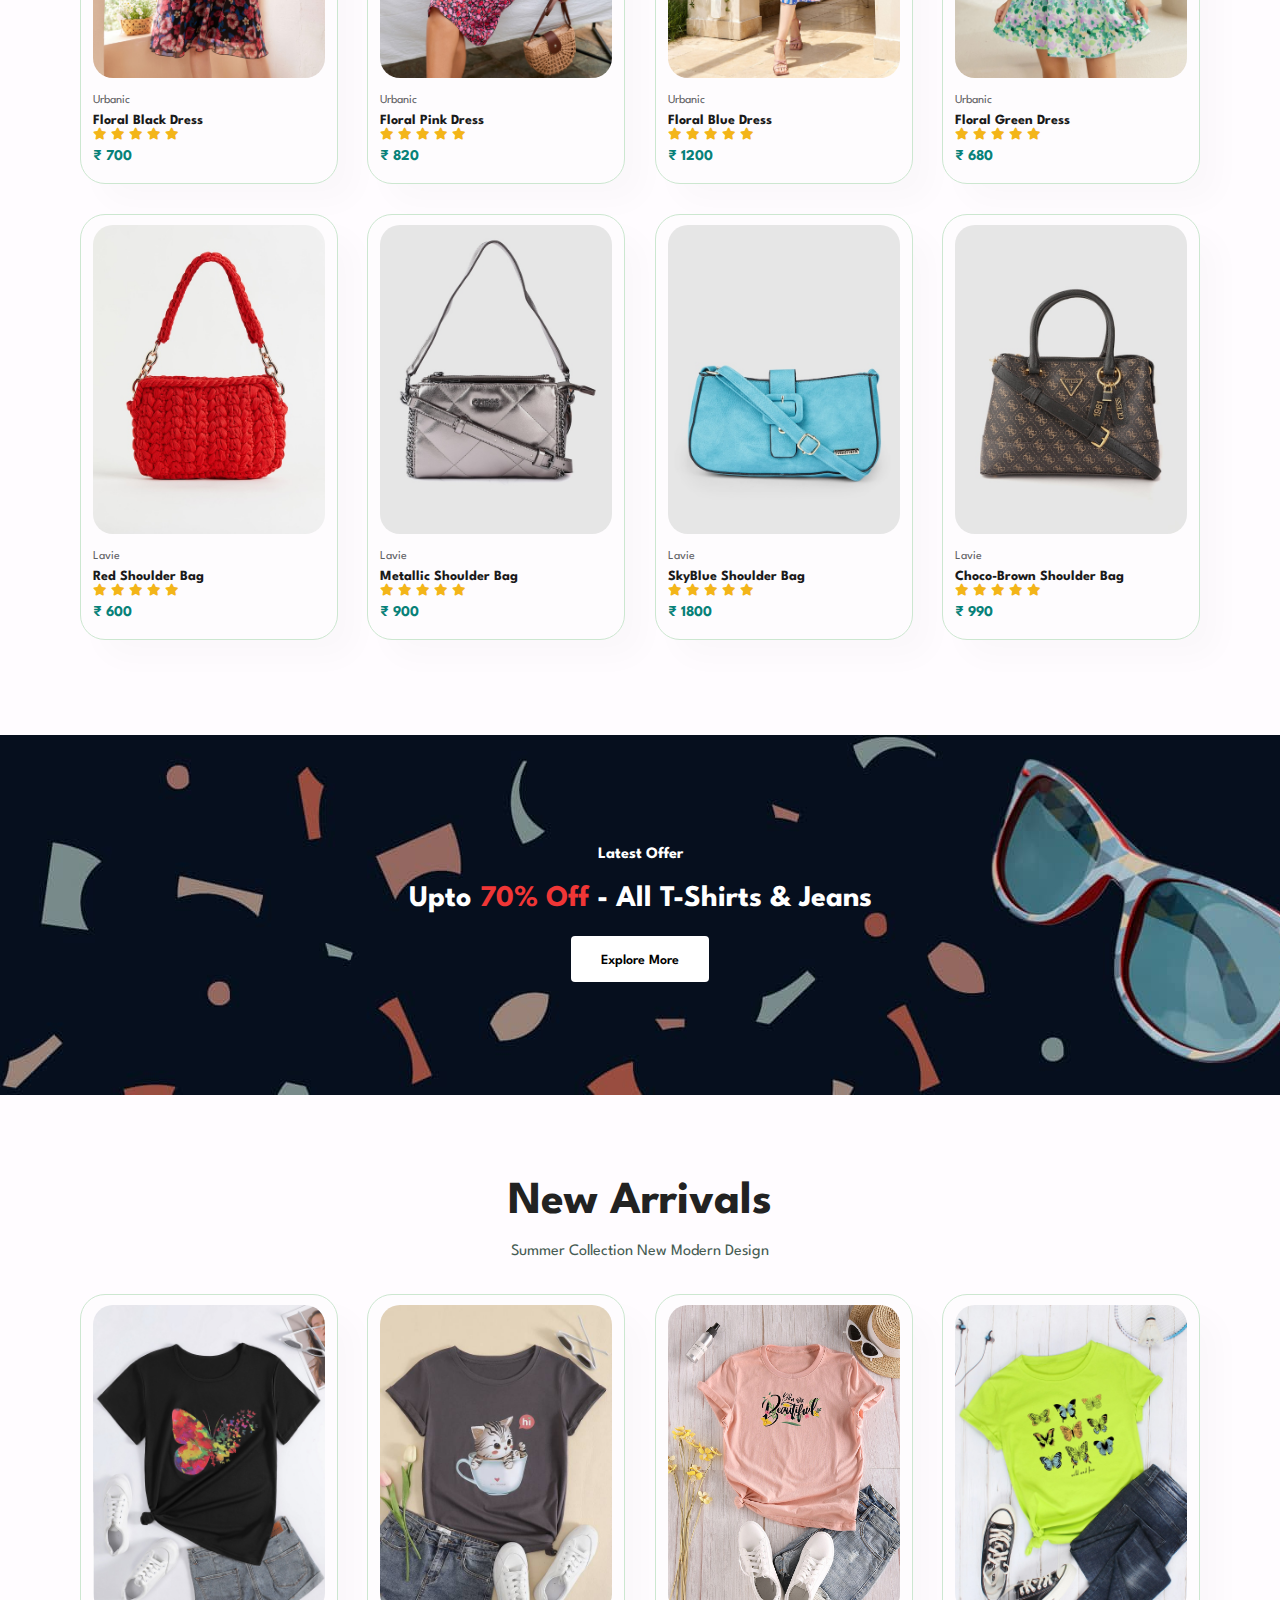
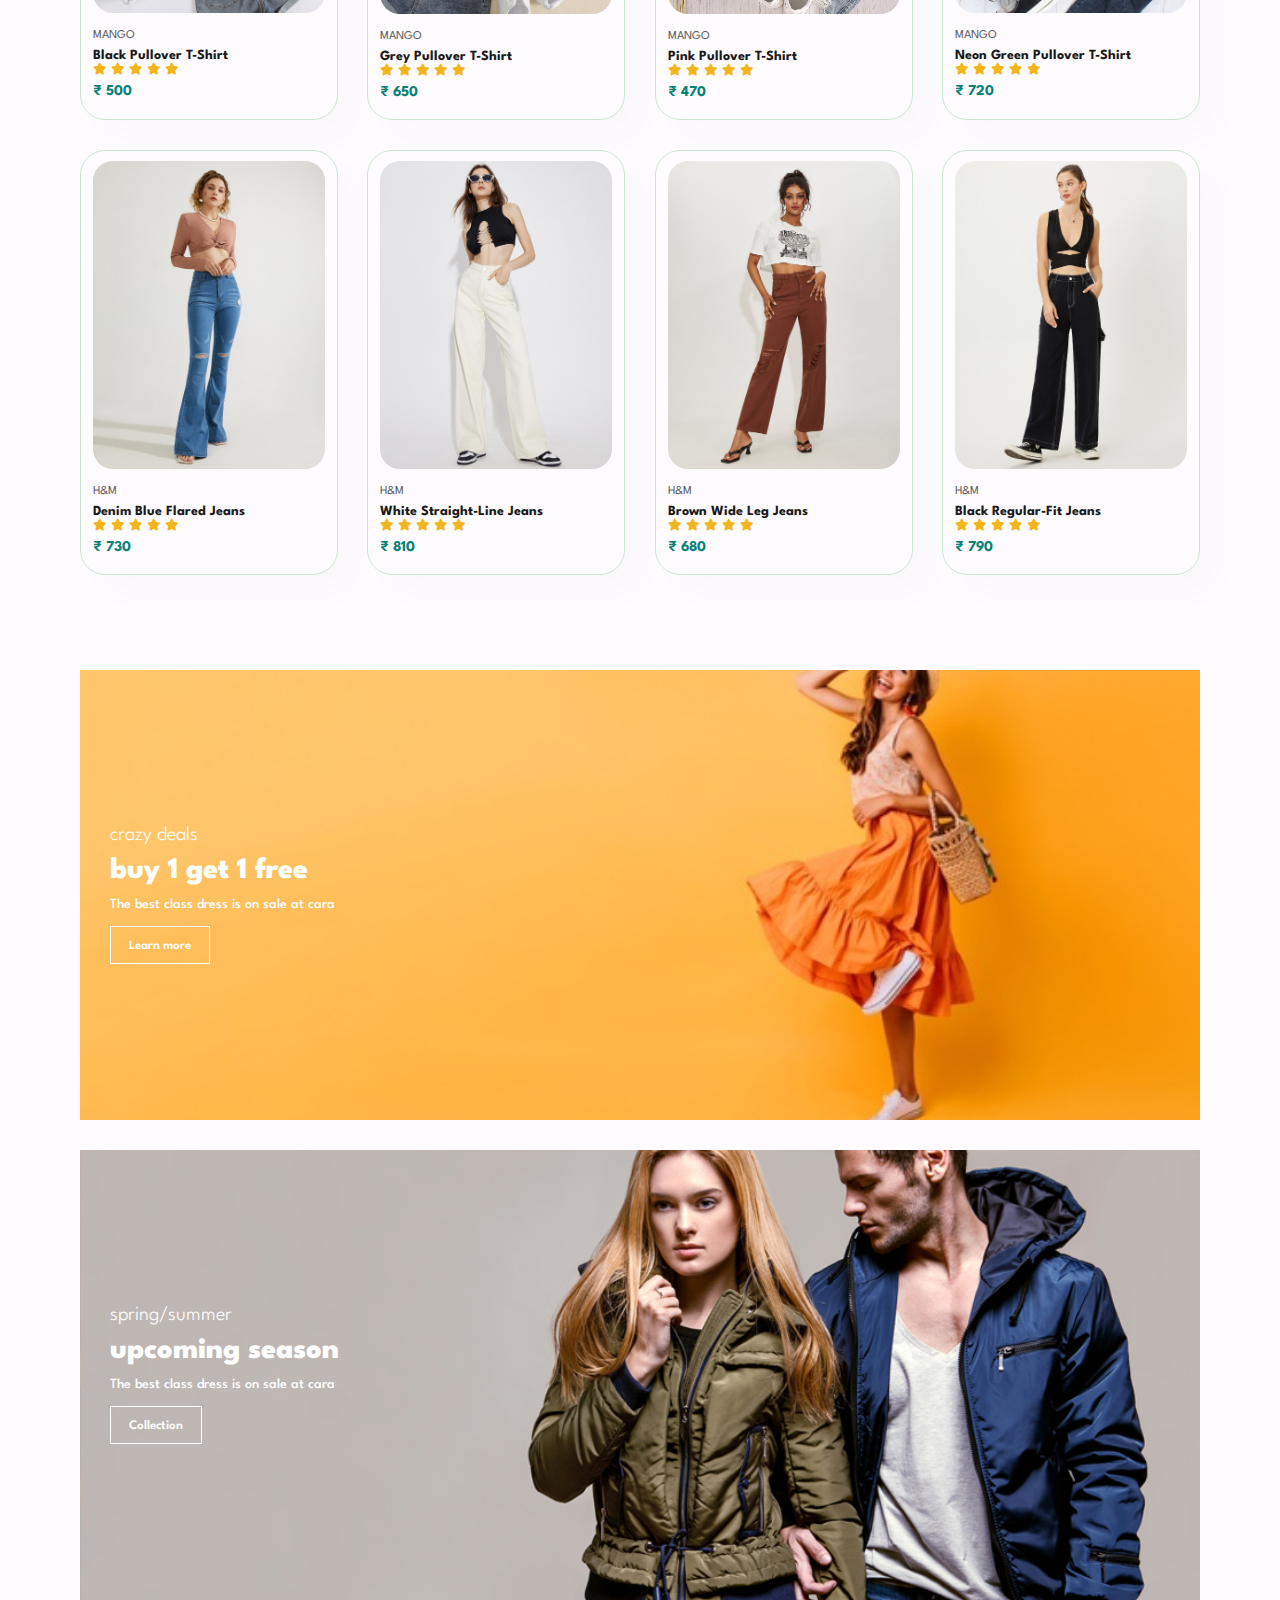
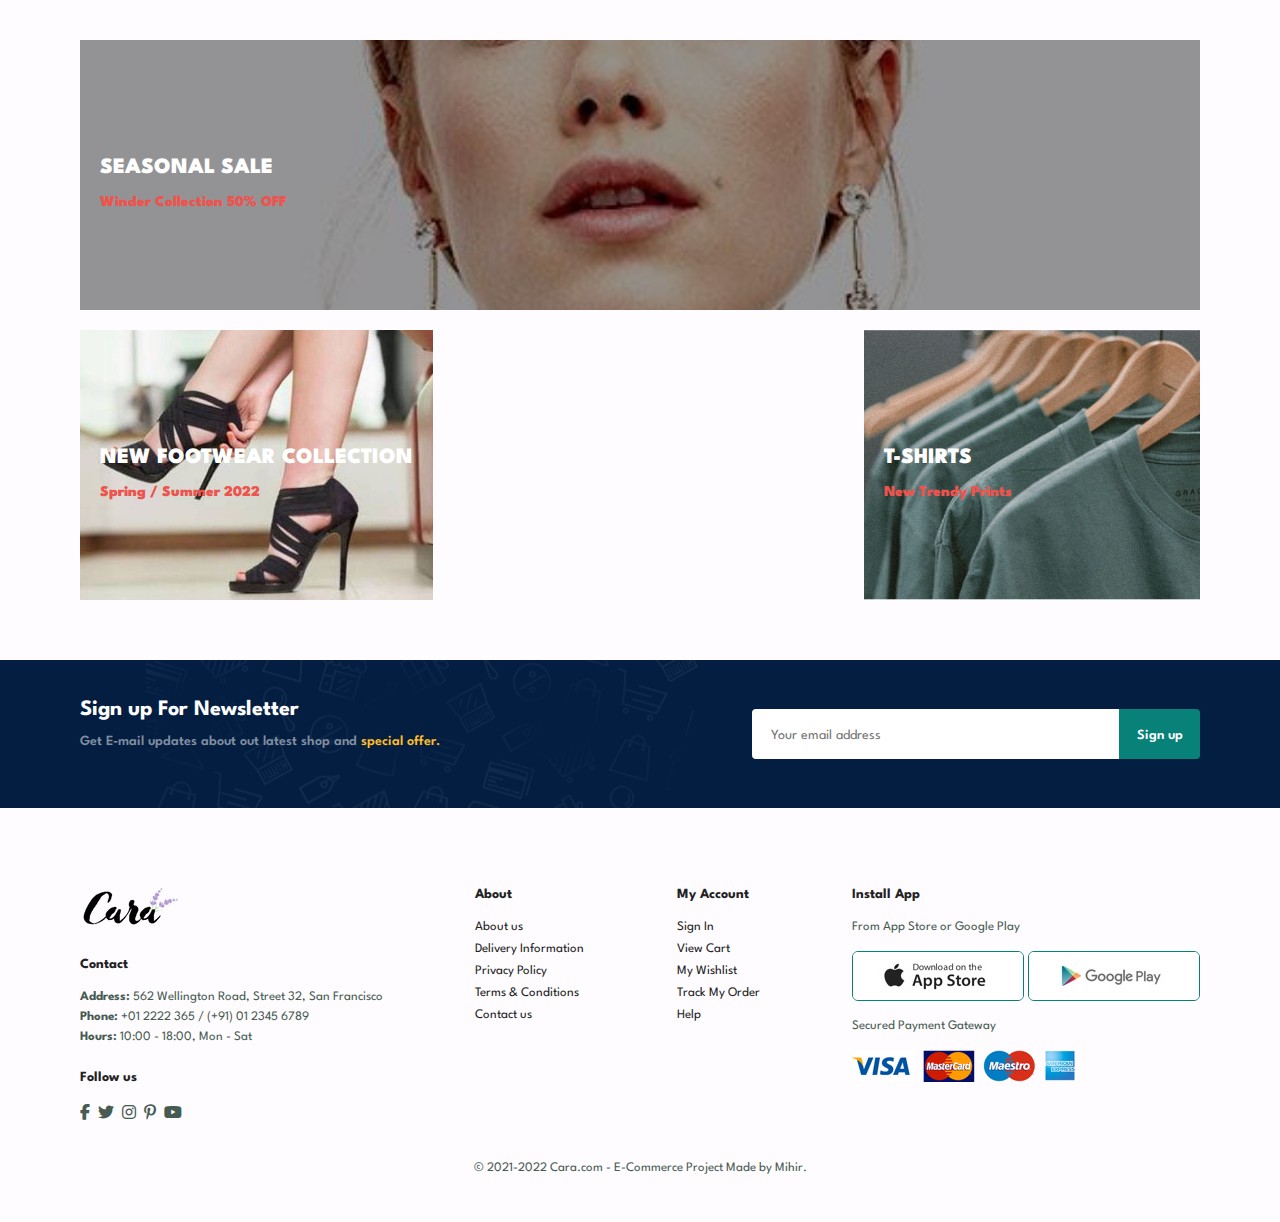
==== commit 681afdf1: "Isotope and AddtoCart Added" ====
--- a/index.html
+++ b/index.html
@@ -9,6 +9,7 @@
       rel="stylesheet"
       href="https://cdnjs.cloudflare.com/ajax/libs/font-awesome/6.1.1/css/all.min.css"
     />
+    <link rel="icon" href="img/logoTitle.png">
     <script src="script.js" defer></script>
     <title>Shopping Website</title>
   </head>
@@ -21,9 +22,9 @@
         <ul id="navbar">
           <li><a class="active" href="index.html">Home</a></li>
           <li><a href="shop.html">Shop</a></li>
-          <li><a href="blog.html">Blog</a></li>
           <li><a href="about.html">About</a></li>
           <li><a href="contact.html">Contact</a></li>
+          <li><a href="#">Login</a></li>
           <li id="lg-bag">
             <a href="cart.html"><i class="fa-solid fa-shopping-bag"></i></a>
           </li>
--- a/style.css
+++ b/style.css
@@ -221,6 +221,8 @@
   position: relative;
   background: #fefcfe;
 }
+
+
 #product1 .pro-container {
   display: flex;
   justify-content: space-between;
@@ -261,6 +263,7 @@
 }
 
 #product1 .pro .cart {
+  display: none;
   width: 40px;
   height: 40px;
   line-height: 40px;
@@ -442,7 +445,7 @@
   flex-direction: column;
   align-items: flex-start;
   margin-bottom: 20px;
-  /* border: 1px solid black; */
+  
 }
 
 footer .logo {
@@ -526,6 +529,26 @@
 #pagination a i {
   font-size: 16px;
 }
+#filter-buttons-container{
+  padding: 25px 80px 0px 80px;
+}
+#filter-buttons-container .filter-title h1{
+  font-size: 35px;
+  
+}
+
+#filter-buttons-container .filter-buttons{
+  display: flex;
+  flex-wrap: wrap;
+  gap: 5px;
+}
+#filter-buttons-container .filter-buttons button{
+  padding: 10px 15px;
+  background-color: #EAD2A8;
+  color: black;
+}
+
+
 
 /* Single Product Page */
 #prodetails {
@@ -595,6 +618,7 @@
 
 #page-header.about-header {
   background-image: url("img/about/banner.png");
+  background-position: center;
 }
 
 #about-head img {
@@ -687,6 +711,7 @@
   border: 1px solid #e1e1e1;
   border-radius: 5px;
   align-items: center;
+  gap:15px;
 }
 
 #form-details form {
@@ -714,6 +739,9 @@
   display: flex;
   align-items: flex-start;
 }
+/* #form-details .people {
+  margin-top: 10px;
+} */
 #form-details .people div img {
   width: 65px;
   height: 65px;
@@ -794,12 +822,17 @@
   padding-top: 15px;
   font-size: 13px;
 }
+.fa-times-circle{
+  cursor: pointer;
+}
 
 #cart-add {
   display: flex;
   justify-content: space-between;
   flex-wrap: wrap;
 }
+
+
 #coupon {
   display: flex;
   flex-wrap: wrap;
@@ -866,7 +899,7 @@
     right: -300px;
     height: 100%;
     width: 300px;
-    background-color: #e4e6f3;
+    background-color: #eadef0;
     box-shadow: 0 40px 60px rgba(0, 0, 0, 0.1);
     padding: 80px 0 0 10px;
     transition: 0.3s;
@@ -956,10 +989,7 @@
     width: 50%;
   }
 
-  /* car page */
-  #mobile i:nth-child(1) {
-    color: #088178;
-  }
+
 }
 
 /* small screen breakpoint */
@@ -1032,6 +1062,11 @@
     padding: 40px 20px;
   }
 
+  /* shopping */
+  #filter-buttons-container {
+    padding: 25px 40px 0px 40px;
+  }
+
   /* single product */
 
   #prodetails {
@@ -1095,9 +1130,13 @@
     padding: 20px;
     margin: 17px;
   }
-  #peoples {
+  /* #peoples {
     margin-top: 49px;
-  }
+  } */
+
+  /* #form-details .people{
+    margin-top: 40px;
+  } */
 
   /* cart page */
   #cart-add {
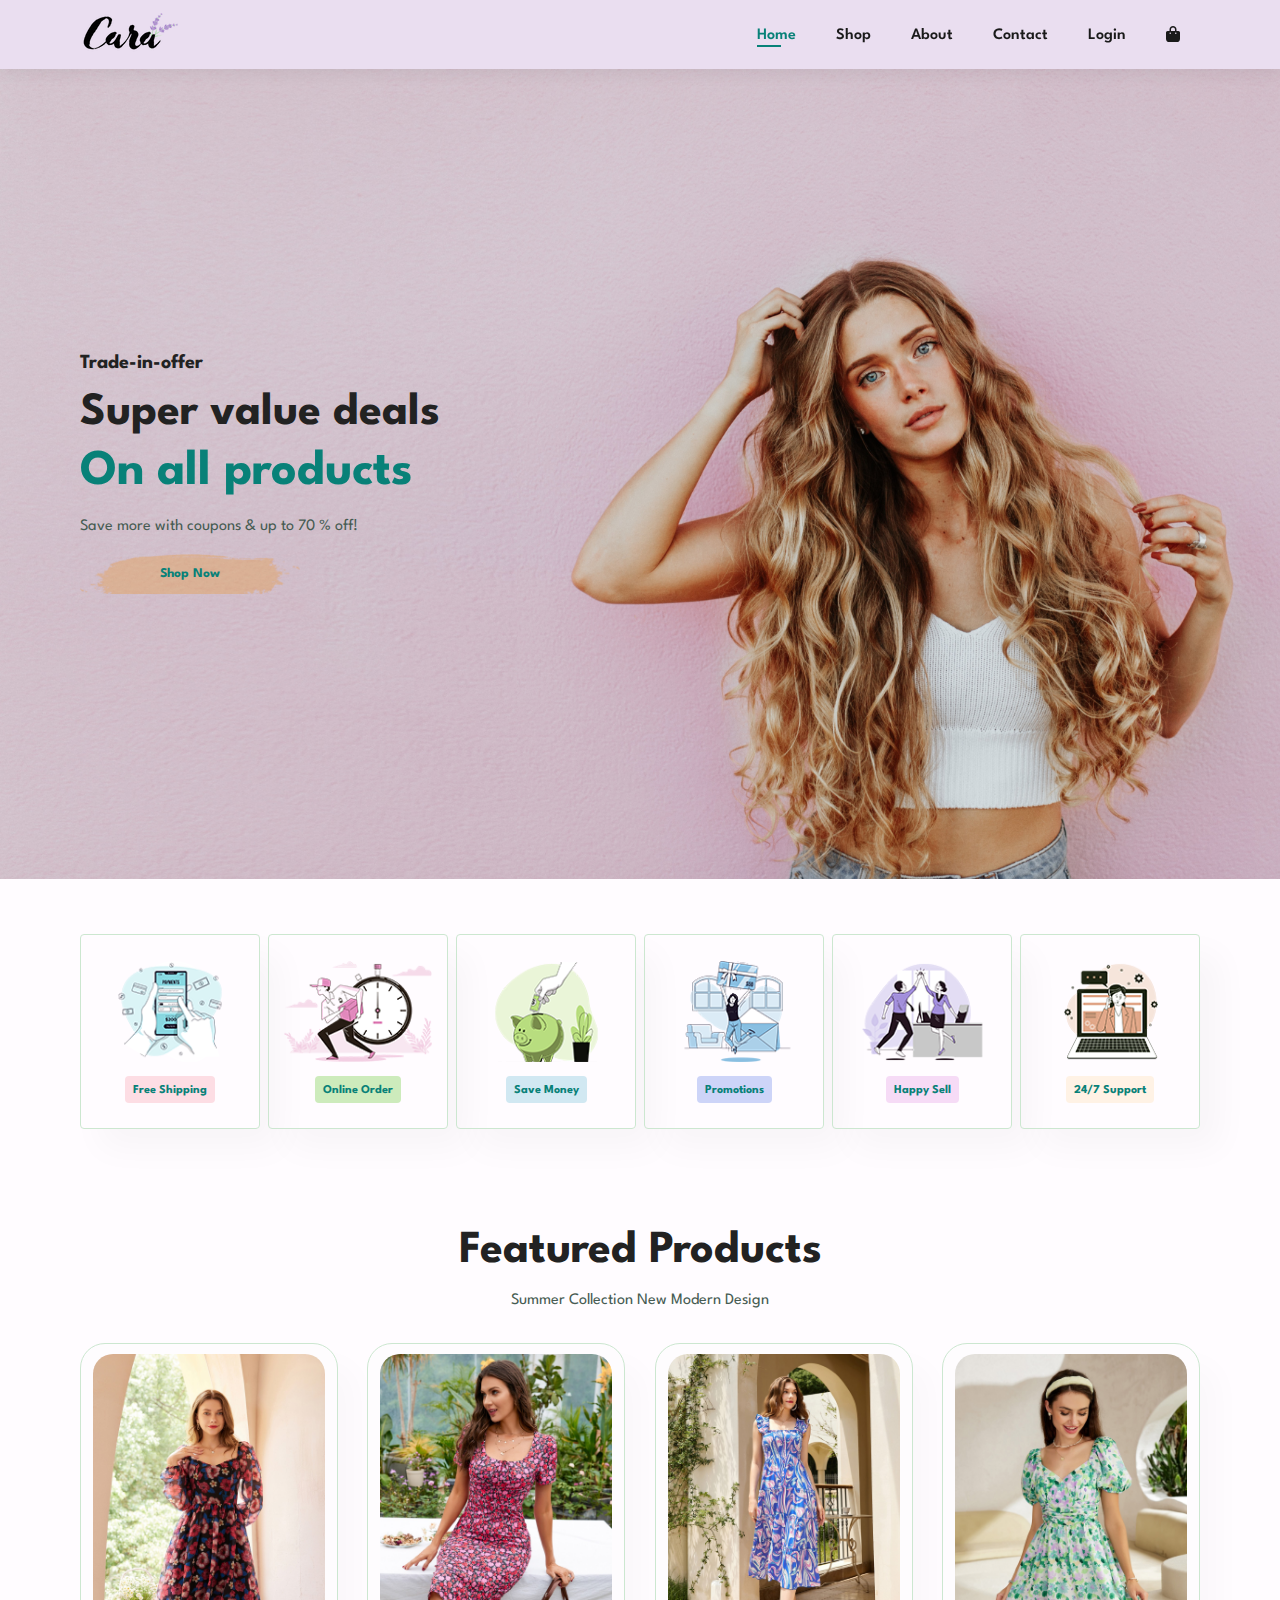
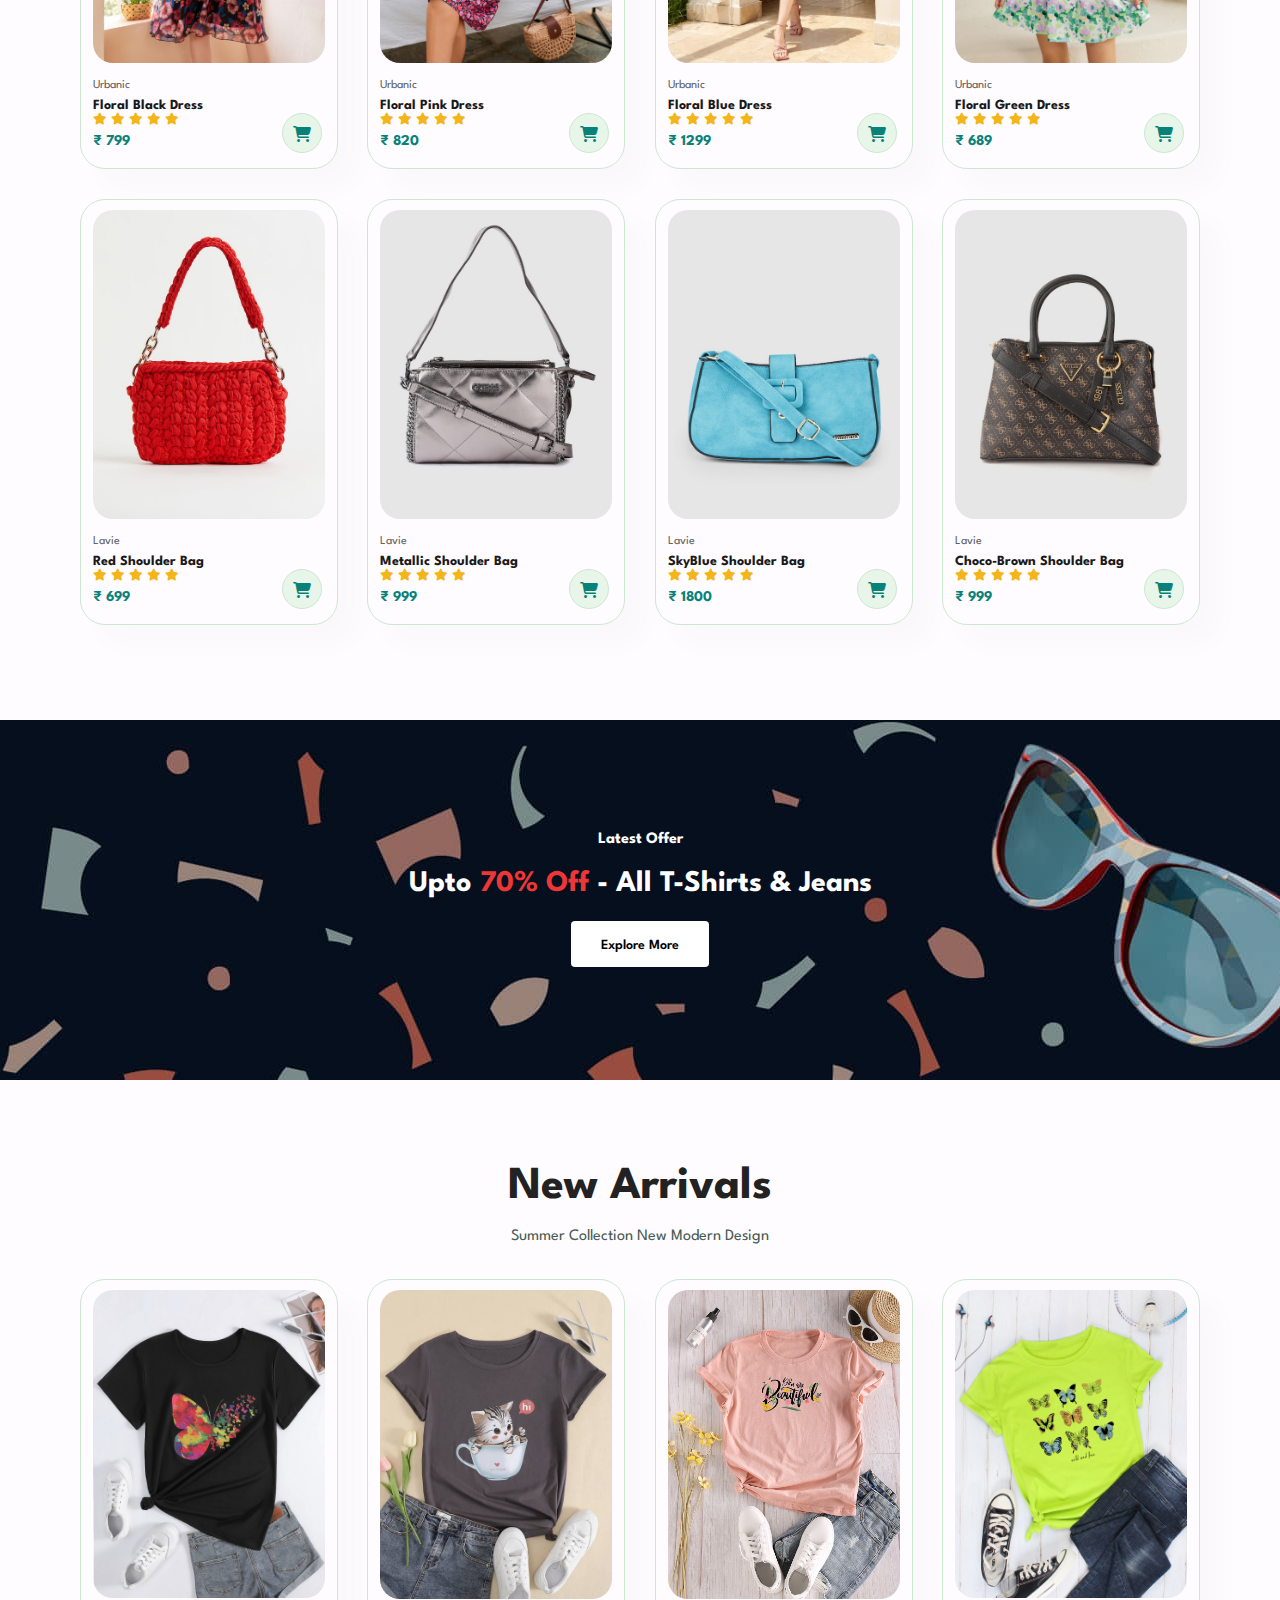
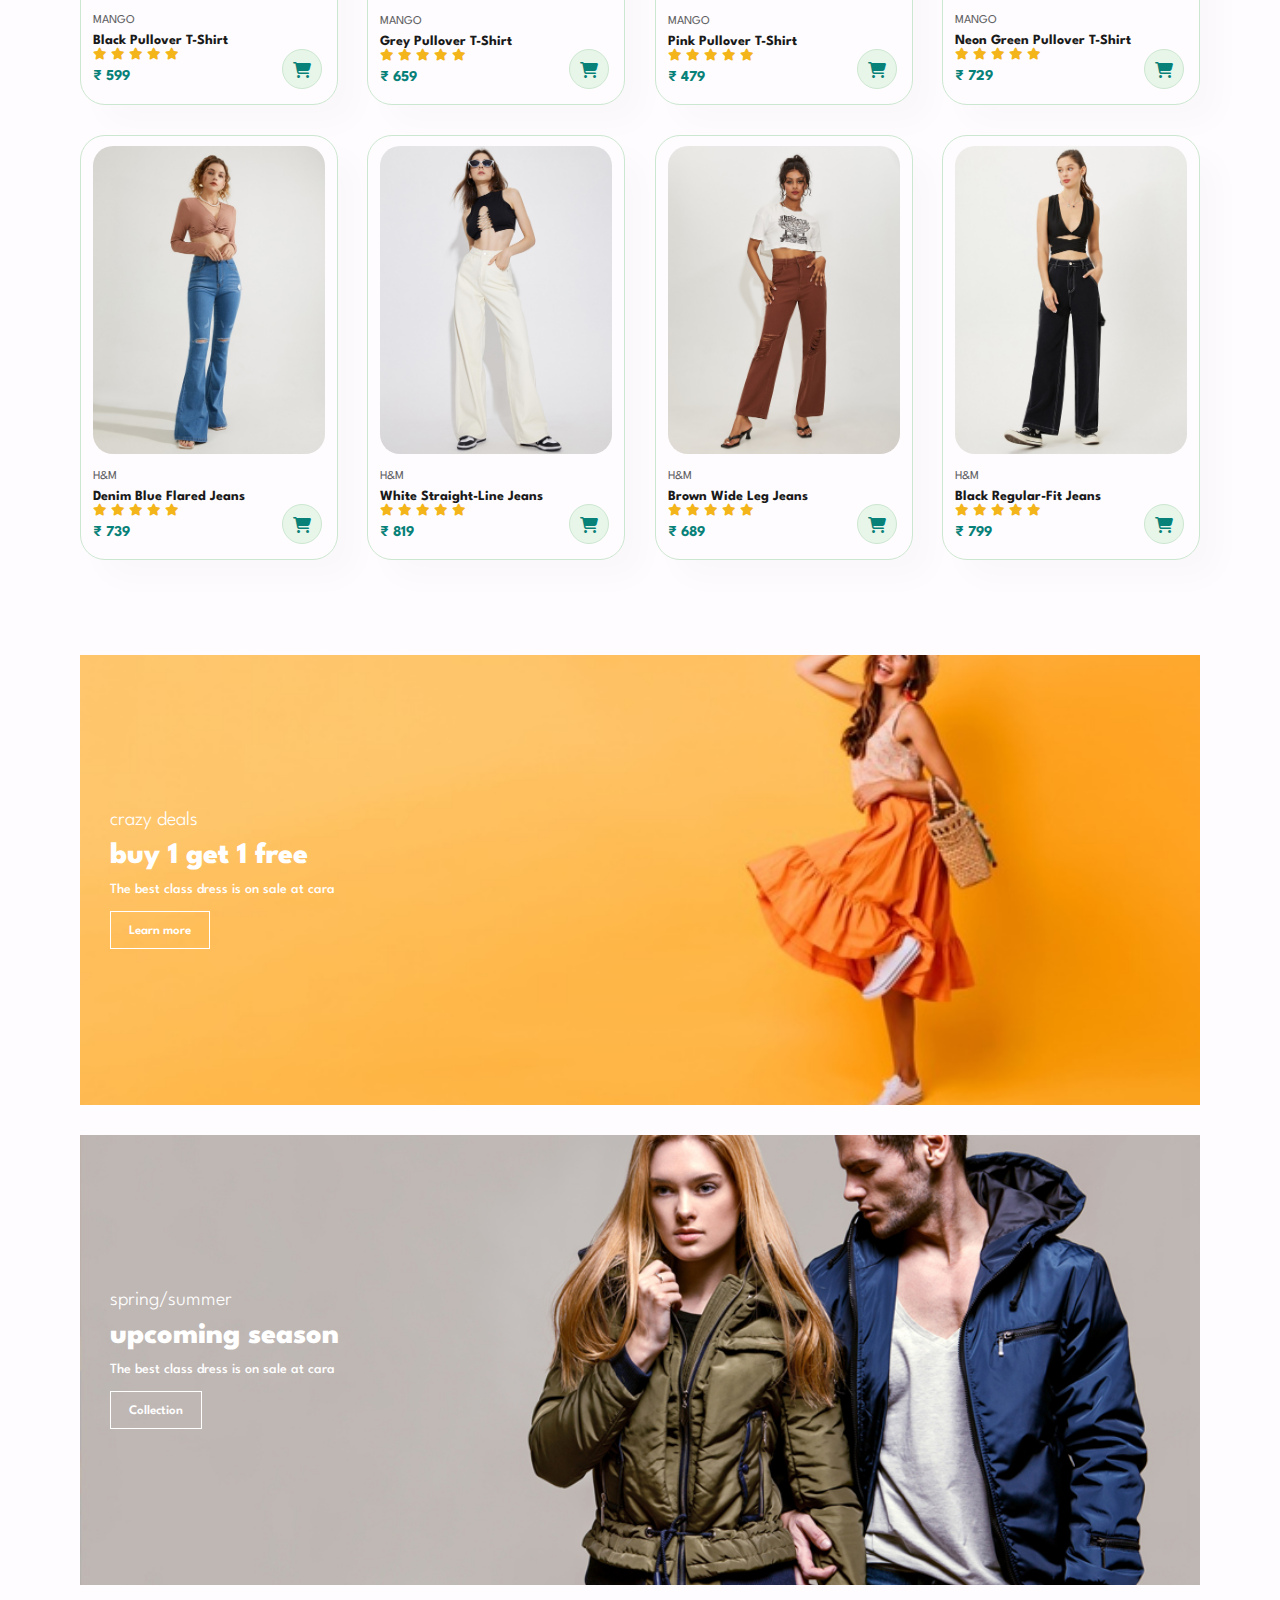
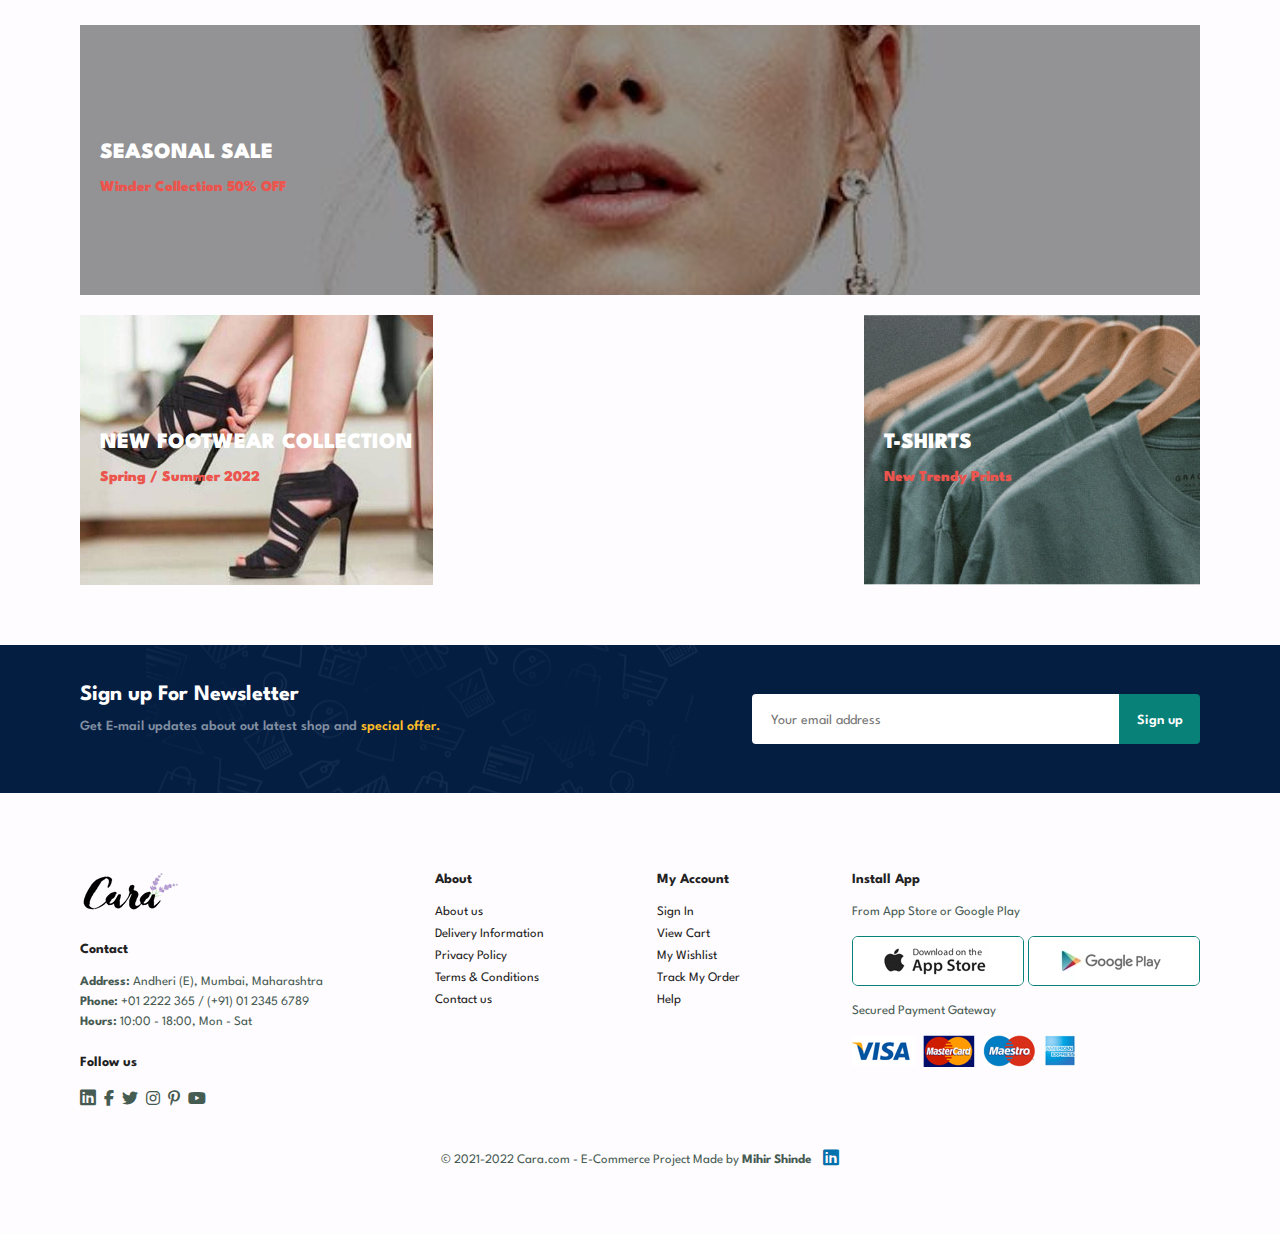
==== commit 4039f387: "Merge pull request #1 from Mihir-Shinde-24/localStorageAdded" ====
--- a/index.html
+++ b/index.html
@@ -11,7 +11,8 @@
     />
     <link rel="icon" href="img/logoTitle.png">
     <script src="script.js" defer></script>
-    <title>Shopping Website</title>
+    <script src="shop.js" async></script>
+    <title> Cara | &nbsp;Welcome to Cara!</title>
   </head>
   <body>
     <!-- NAVBAR -->
@@ -43,7 +44,7 @@
       <h2>Super value deals</h2>
       <h1>On all products</h1>
       <p>Save more with coupons & up to 70 % off!</p>
-      <button>Shop Now</button>
+      <button onclick="location.href='shop.html';">Shop Now</button>
     </section>
 
     <!-- Feature -->
@@ -92,9 +93,9 @@
               <i class="fas fa-star"></i>
               <i class="fas fa-star"></i>
             </div>
-            <h4>₹ 700</h4>
-          </div>
-          <a href="#"><i class="fa fa-shopping-cart cart"></i></a>
+            <h4>₹ 799</h4>
+          </div>
+          <i class="fa fa-shopping-cart cart"></i>
         </div>
         <div class="pro">
           <img src="img/urbanic_img/tshirt/floral/floral_dress_2.jpg" alt="" />
@@ -110,7 +111,7 @@
             </div>
             <h4>₹ 820</h4>
           </div>
-          <a href="#"><i class="fa fa-shopping-cart cart"></i></a>
+          <i class="fa fa-shopping-cart cart"></i>
         </div>
         <div class="pro">
           <img src="img/urbanic_img/tshirt/floral/floral_dress_3.jpg" alt="" />
@@ -124,9 +125,9 @@
               <i class="fas fa-star"></i>
               <i class="fas fa-star"></i>
             </div>
-            <h4>₹ 1200</h4>
-          </div>
-          <a href="#"><i class="fa fa-shopping-cart cart"></i></a>
+            <h4>₹ 1299</h4>
+          </div>
+          <i class="fa fa-shopping-cart cart"></i>
         </div>
         <div class="pro">
           <img src="img/urbanic_img/tshirt/floral/floral_dress_4.jpg" alt="" />
@@ -140,9 +141,9 @@
               <i class="fas fa-star"></i>
               <i class="fas fa-star"></i>
             </div>
-            <h4>₹ 680</h4>
-          </div>
-          <a href="#"><i class="fa fa-shopping-cart cart"></i></a>
+            <h4>₹ 689</h4>
+          </div>
+          <i class="fa fa-shopping-cart cart"></i>
         </div>
         <div class="pro">
           <img src="img/urbanic_img/handbags/bag_6.jpg" alt="" />
@@ -156,9 +157,9 @@
               <i class="fas fa-star"></i>
               <i class="fas fa-star"></i>
             </div>
-            <h4>₹ 600</h4>
-          </div>
-          <a href="#"><i class="fa fa-shopping-cart cart"></i></a>
+            <h4>₹ 699</h4>
+          </div>
+          <i class="fa fa-shopping-cart cart"></i>
         </div>
         <div class="pro">
           <img src="img/urbanic_img/handbags/bag_5.jpg" alt="" />
@@ -172,9 +173,9 @@
               <i class="fas fa-star"></i>
               <i class="fas fa-star"></i>
             </div>
-            <h4>₹ 900</h4>
-          </div>
-          <a href="#"><i class="fa fa-shopping-cart cart"></i></a>
+            <h4>₹ 999</h4>
+          </div>
+          <i class="fa fa-shopping-cart cart"></i>
         </div>
         <div class="pro">
           <img src="img/urbanic_img/handbags/bag_4.jpg" alt="" />
@@ -190,7 +191,7 @@
             </div>
             <h4>₹ 1800</h4>
           </div>
-          <a href="#"><i class="fa fa-shopping-cart cart"></i></a>
+          <i class="fa fa-shopping-cart cart"></i>
         </div>
         <div class="pro">
           <img src="img/urbanic_img/handbags/bag_3.jpg" alt="" />
@@ -204,19 +205,19 @@
               <i class="fas fa-star"></i>
               <i class="fas fa-star"></i>
             </div>
-            <h4>₹ 990</h4>
-          </div>
-          <a href="#"><i class="fa fa-shopping-cart cart"></i></a>
-        </div>
-      </div>
-    </section>
-
-    <!-- Repair Banner -->
+            <h4>₹ 999</h4>
+          </div>
+         <i class="fa fa-shopping-cart cart"></i>
+        </div>
+      </div>
+    </section>
+
+    <!-- Offer Banner -->
 
     <section id="banner" class="section-m1">
       <h4>Latest Offer</h4>
       <h2>Upto <span>70% Off</span> - All T-Shirts & Jeans</h2>
-      <button class="normal">Explore More</button>
+      <button class="normal" onclick="location.href='shop.html';">Explore More</button>
     </section>
 
     <!-- New Arrivals -->
@@ -236,9 +237,9 @@
               <i class="fas fa-star"></i>
               <i class="fas fa-star"></i>
             </div>
-            <h4>₹ 500</h4>
-          </div>
-          <a href="#"><i class="fa fa-shopping-cart cart"></i></a>
+            <h4>₹ 599</h4>
+          </div>
+         <i class="fa fa-shopping-cart cart"></i>
         </div>
         <div class="pro">
           <img src="img/urbanic_img/tshirt/no_model_2.jpg" alt="" />
@@ -252,9 +253,9 @@
               <i class="fas fa-star"></i>
               <i class="fas fa-star"></i>
             </div>
-            <h4>₹ 650</h4>
-          </div>
-          <a href="#"><i class="fa fa-shopping-cart cart"></i></a>
+            <h4>₹ 659</h4>
+          </div>
+          <i class="fa fa-shopping-cart cart"></i>
         </div>
         <div class="pro">
           <img src="img/urbanic_img/tshirt/no_model_3.jpg" alt="" />
@@ -268,9 +269,9 @@
               <i class="fas fa-star"></i>
               <i class="fas fa-star"></i>
             </div>
-            <h4>₹ 470</h4>
-          </div>
-          <a href="#"><i class="fa fa-shopping-cart cart"></i></a>
+            <h4>₹ 479</h4>
+          </div>
+          <i class="fa fa-shopping-cart cart"></i>
         </div>
         <div class="pro">
           <img src="img/urbanic_img/tshirt/no_model_4.jpg" alt="" />
@@ -284,9 +285,9 @@
               <i class="fas fa-star"></i>
               <i class="fas fa-star"></i>
             </div>
-            <h4>₹ 720</h4>
-          </div>
-          <a href="#"><i class="fa fa-shopping-cart cart"></i></a>
+            <h4>₹ 729</h4>
+          </div>
+          <i class="fa fa-shopping-cart cart"></i>
         </div>
         <div class="pro">
           <img src="img/urbanic_img/jeans/jeans_blue_2.jpg" alt="" />
@@ -300,9 +301,9 @@
               <i class="fas fa-star"></i>
               <i class="fas fa-star"></i>
             </div>
-            <h4>₹ 730</h4>
-          </div>
-          <a href="#"><i class="fa fa-shopping-cart cart"></i></a>
+            <h4>₹ 739</h4>
+          </div>
+          <i class="fa fa-shopping-cart cart"></i>
         </div>
         <div class="pro">
           <img src="img/urbanic_img/jeans/jeans_white_3.jpg" alt="" />
@@ -316,9 +317,9 @@
               <i class="fas fa-star"></i>
               <i class="fas fa-star"></i>
             </div>
-            <h4>₹ 810</h4>
-          </div>
-          <a href="#"><i class="fa fa-shopping-cart cart"></i></a>
+            <h4>₹ 819</h4>
+          </div>
+          <i class="fa fa-shopping-cart cart"></i>
         </div>
         <div class="pro">
           <img src="img/urbanic_img/jeans/jeans_brown_4.jpg" alt="" />
@@ -332,9 +333,9 @@
               <i class="fas fa-star"></i>
               <i class="fas fa-star"></i>
             </div>
-            <h4>₹ 680</h4>
-          </div>
-          <a href="#"><i class="fa fa-shopping-cart cart"></i></a>
+            <h4>₹ 689</h4>
+          </div>
+          <i class="fa fa-shopping-cart cart"></i>
         </div>
         <div class="pro">
           <img src="img/urbanic_img/jeans/jeans_black_5.jpg" alt="" />
@@ -348,9 +349,9 @@
               <i class="fas fa-star"></i>
               <i class="fas fa-star"></i>
             </div>
-            <h4>₹ 790</h4>
-          </div>
-          <a href="#"><i class="fa fa-shopping-cart cart"></i></a>
+            <h4>₹ 799</h4>
+          </div>
+          <i class="fa fa-shopping-cart cart"></i>
         </div>
       </div>
     </section>
@@ -362,13 +363,13 @@
         <h4>crazy deals</h4>
         <h2>buy 1 get 1 free</h2>
         <span>The best class dress is on sale at cara</span>
-        <button class="white">Learn more</button>
+        <button class="white" onclick="location.href='shop.html';">Learn more</button>
       </div>
       <div class="banner-box banner-box-2">
         <h4>spring/summer</h4>
         <h2>upcoming season</h2>
         <span>The best class dress is on sale at cara</span>
-        <button class="white">Collection</button>
+        <button class="white" onclick="location.href='shop.html';">Collection</button>
       </div>
     </section>
 
@@ -409,12 +410,14 @@
       <div class="col">
         <img class="logo" src="img/logo.png" alt="logo" />
         <h4>Contact</h4>
-        <p><b>Address:</b> 562 Wellington Road, Street 32, San Francisco</p>
+        <p><b>Address:</b> Andheri (E), Mumbai, Maharashtra</p>
         <p><b>Phone:</b> +01 2222 365 / (+91) 01 2345 6789</p>
         <p><b>Hours:</b> 10:00 - 18:00, Mon - Sat</p>
         <div class="follow">
           <h4>Follow us</h4>
           <div class="icon">
+            <i class="fab fa-linkedin" style="font-size:18px"
+              onclick="window.location.href='www.linkedin.com/in/mihir2403';"></i>
             <i class="fab fa-facebook-f"></i>
             <i class="fab fa-twitter"></i>
             <i class="fab fa-instagram"></i>
@@ -425,19 +428,19 @@
       </div>
       <div class="col">
         <h4>About</h4>
-        <a href="#">About us</a>
+        <a href="about.html">About us</a>
         <a href="#">Delivery Information</a>
         <a href="#">Privacy Policy</a>
         <a href="#">Terms & Conditions</a>
-        <a href="#">Contact us</a>
+        <a href="contact.html">Contact us</a>
       </div>
       <div class="col">
         <h4>My Account</h4>
         <a href="#">Sign In</a>
-        <a href="#">View Cart</a>
+        <a href="cart.html">View Cart</a>
         <a href="#">My Wishlist</a>
         <a href="#">Track My Order</a>
-        <a href="#">Help</a>
+        <a href="about.html">Help</a>
       </div>
       <div class="col install">
         <h4>Install App</h4>
@@ -450,7 +453,10 @@
         <img src="img/pay/pay.png" alt="" />
       </div>
       <div class="copyright">
-        <p>© 2021-2022 Cara.com - E-Commerce Project Made by Mihir.
+        <p>© 2021-2022 Cara.com - E-Commerce Project Made by <span style="cursor: pointer;"
+            onclick="window.location.href='www.linkedin.com/in/mihir2403';"><b>Mihir Shinde<b> &nbsp;</span> <i
+            style="color:#0071ac;font-size:18px;position: relative;top:1px;cursor: pointer;" class="fab fa-linkedin"
+            onclick="window.location.href='www.linkedin.com/in/mihir2403';"></i>
         </p>
       </div>
     </footer>
--- a/style.css
+++ b/style.css
@@ -74,7 +74,7 @@
   display: flex;
   justify-content: space-between;
   align-items: center;
-  padding: 20px 80px;
+  padding: 13px 80px 12px 80px;
   background: #eadef0;
   box-shadow: 0 5px 15px rgba(0, 0, 0, 0.06);
 
@@ -214,7 +214,7 @@
   min-width: 250px;
   padding: 10px 12px;
   border-radius: 25px;
-  cursor: pointer;
+  /* cursor: pointer; */
   box-shadow: 20px 20px 30px rgba(0, 0, 0, 0.02);
   margin: 15px 0px;
   transition: 0.3s ease;
@@ -232,6 +232,7 @@
 #product1 .pro img {
   width: 100%;
   border-radius: 20px;
+  cursor: pointer;
 }
 #product1 .pro:hover {
   box-shadow: 20px 20px 30px rgba(0, 0, 0, 0.06);
@@ -263,7 +264,7 @@
 }
 
 #product1 .pro .cart {
-  display: none;
+ 
   width: 40px;
   height: 40px;
   line-height: 40px;
@@ -274,6 +275,7 @@
   position: absolute;
   bottom: 15px;
   right: 15px;
+  cursor: pointer;
 }
 
 #banner {
@@ -883,6 +885,59 @@
   color: white;
   padding: 13px 20px 10px 20px;
 }
+/* Thank you Page */
+
+#thankyou-section{
+  height: 86vh;
+}
+
+#thankyou-section .message{
+  display: flex;
+  flex-direction: column;
+  justify-content: center;
+  align-items: center;
+  margin-top: 80px;
+  text-align: center;
+  
+  
+}
+#thankyou-section .message h1{
+  font-size: 70px;
+  font-weight: 600;
+  
+}
+#thankyou-section .message h4{
+  font-size: 30px;
+  font-weight: 500;
+  margin-top: 20px;
+  
+}
+#thankyou-section .message .email{
+ display: flex;
+ width: 50%;
+
+ justify-content: space-evenly;
+ margin-top: 65px;
+  
+}
+#thankyou-section .message .email i{
+  font-size: 50px;
+  color: #27b137;
+  
+ 
+}
+#thankyou-section .message .email h5{
+  font-size: 15px;
+  font-weight: 500;
+  text-align: left;
+  margin-left: 15px;
+  width: 70%;
+  color: #606063;
+  
+ 
+}
+
+
 /* Start media query */
 
 @media (max-width: 800px) {
@@ -988,6 +1043,12 @@
   #form-details form {
     width: 50%;
   }
+  /* Thank you Page */
+
+  #thankyou-section .message .email {    
+    width: 76%;
+    
+}
 
 
 }
@@ -1151,6 +1212,20 @@
     width: 100%;
     margin-bottom: 30px;
   }
+
+  /* Thank you page */
+
+  #thankyou-section .message h1 {
+    font-size: 55px;
+   
+}
+#thankyou-section .message h4 {
+  font-size: 21px;
+  
+}
+#thankyou-section .message .email {
+  width: 90%;
+}
 }
 
 @media (min-width: 800px) and (max-width: 1350px) {
@@ -1167,4 +1242,15 @@
   #form-details form {
     width: 50%;
   }
-}
+  /* Thank you page */
+
+  #thankyou-section .message .email h5 {
+   
+    width: 86%;
+   
+}
+#thankyou-section .message .email{
+   
+  margin-top: 20px;
+}
+}
